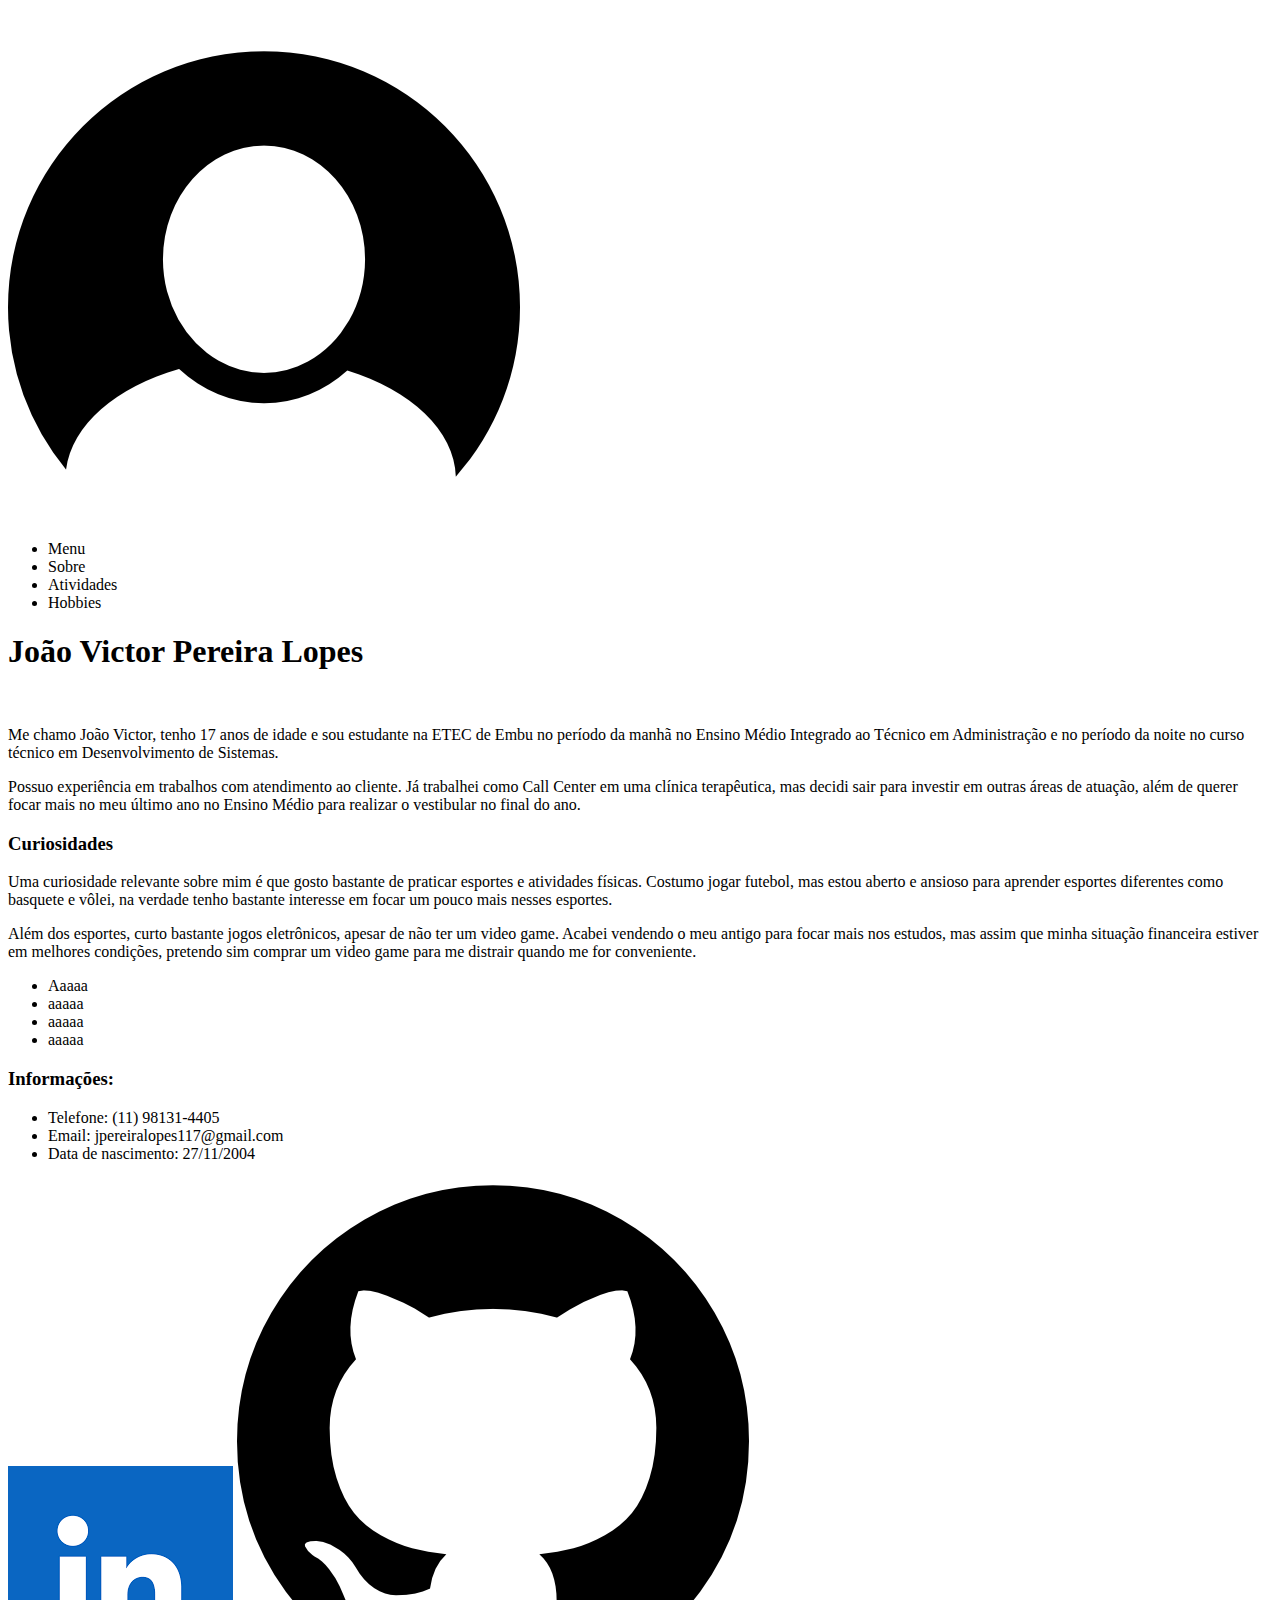
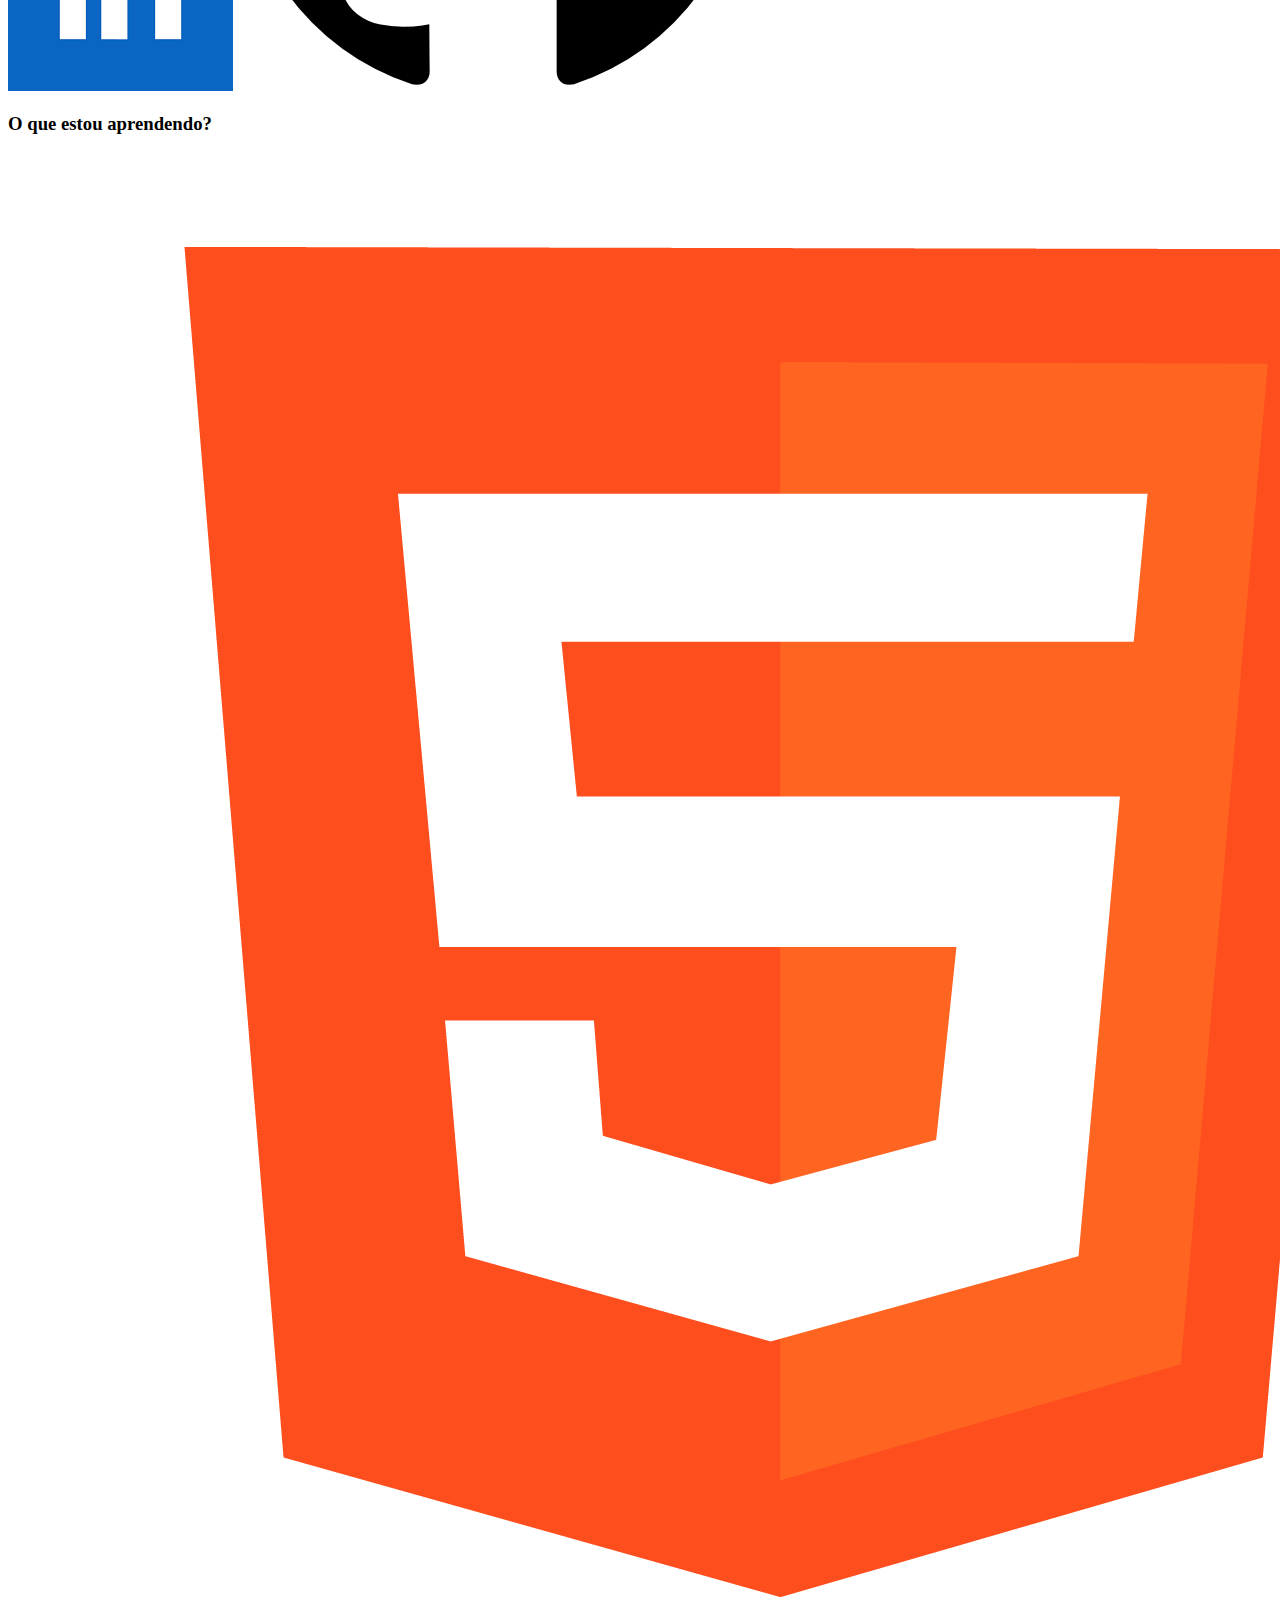
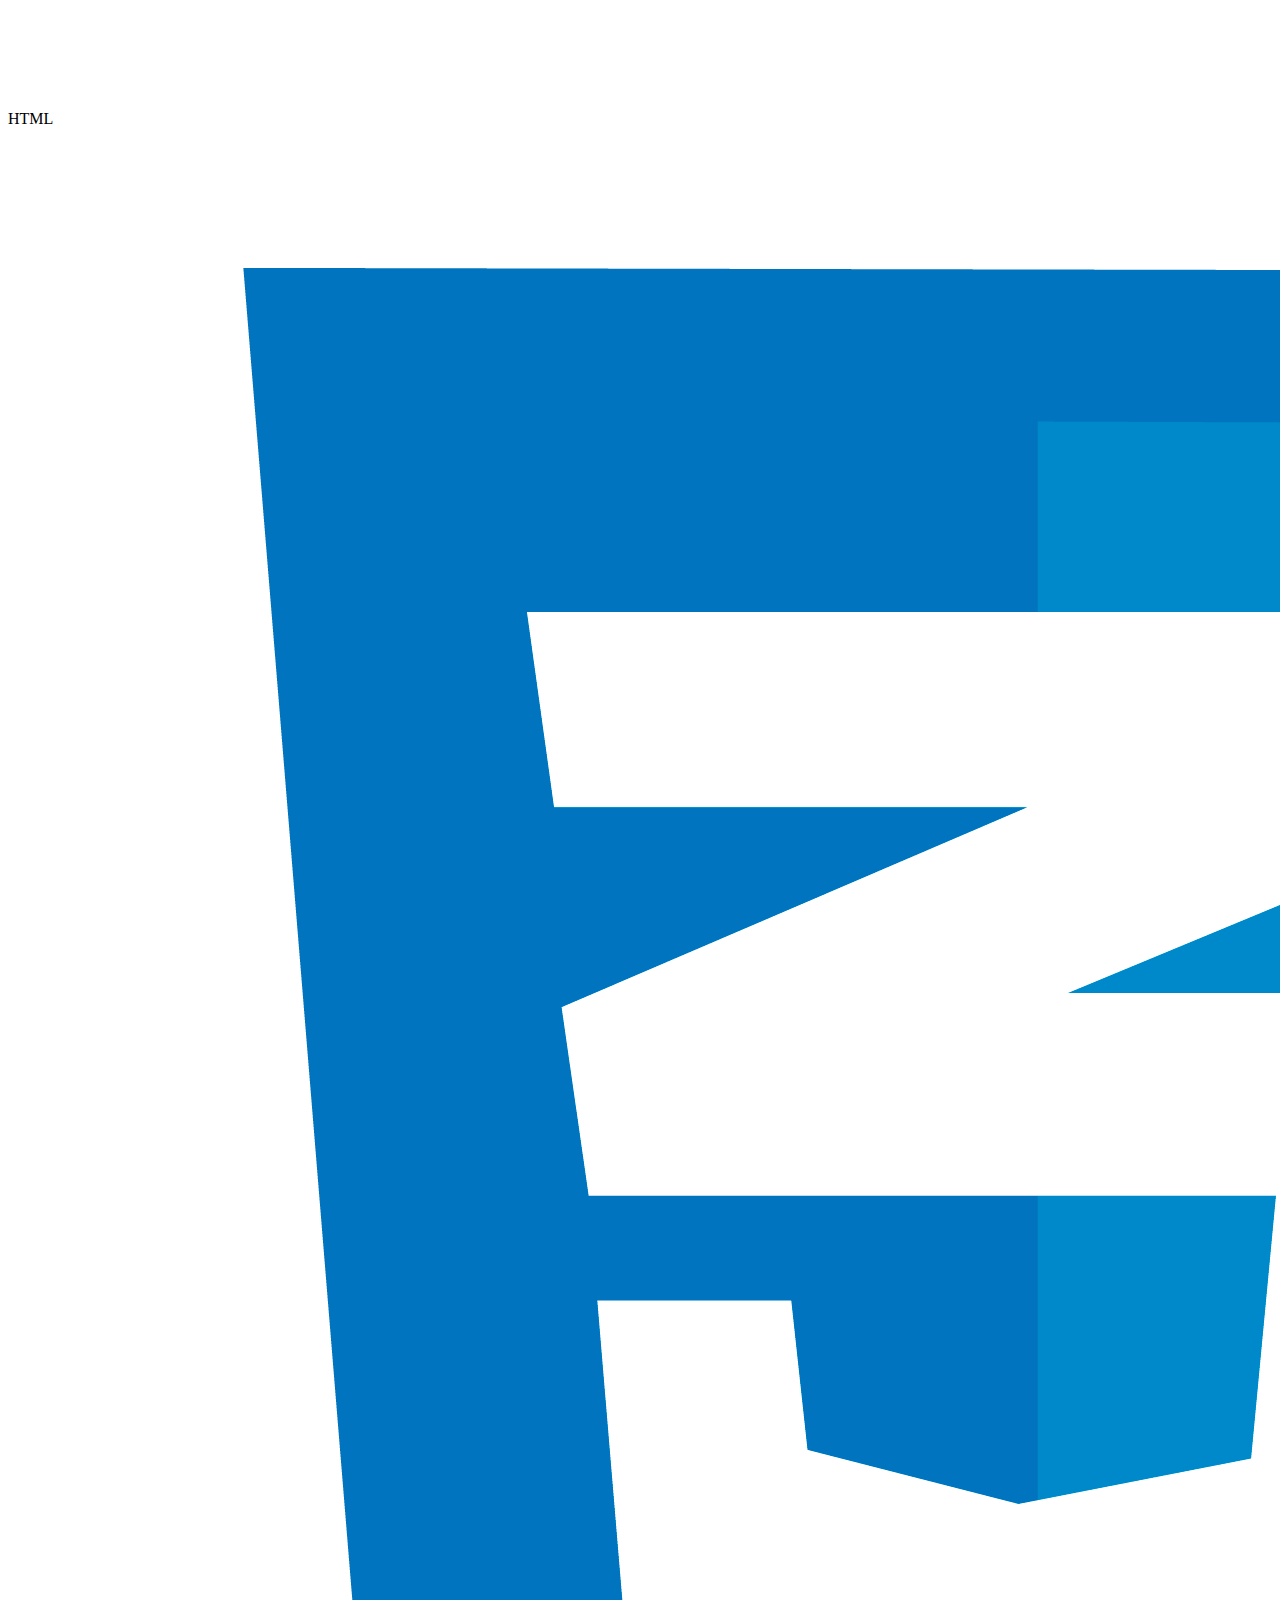
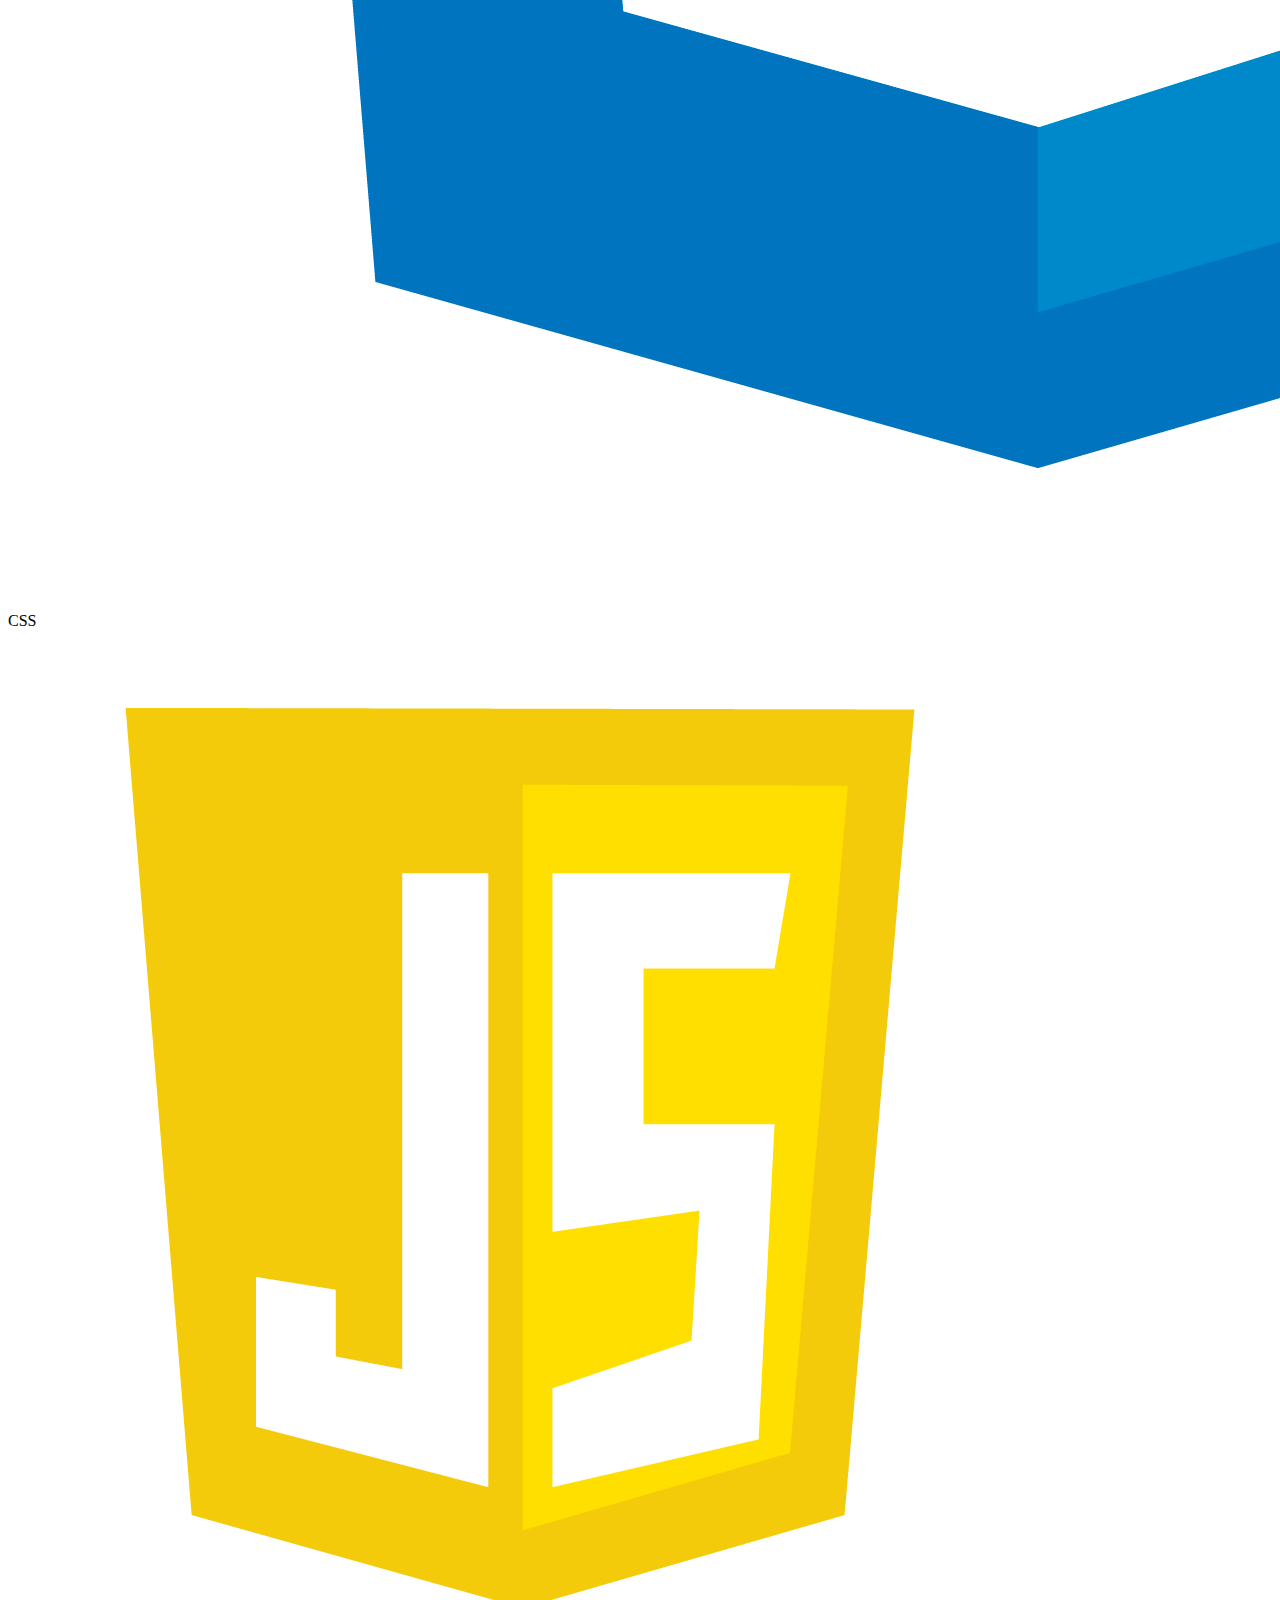
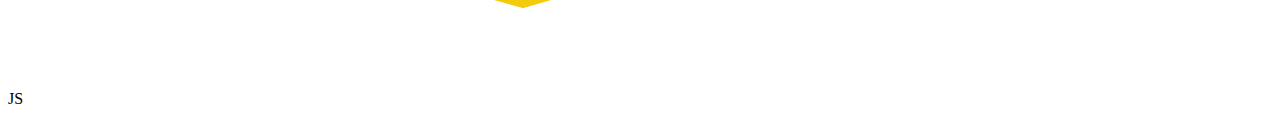
==== index.html @ c73cbb9f "Base do Portfólio" ====
<!DOCTYPE html>
<html lang="en">
<head>
  <meta charset="UTF-8">
  <meta http-equiv="X-UA-Compatible" content="IE=edge">
  <meta name="viewport" content="width=device-width, initial-scale=1.0">
  <title>Portfólio João Victor</title>
</head>
<body>
  
  <img src="Img/Img Usuário.png" alt="Imagem de Usuário temporária">

  <ul>
    <li>Menu</li>
    <li>Sobre</li>
    <li>Atividades</li>
    <li>Hobbies</li>
  </ul>

  <h1>João Victor Pereira Lopes</h1>

  <img src="" alt="">

  <p>Me chamo João Victor, tenho 17 anos de idade e sou estudante na ETEC de Embu no período da manhã no Ensino Médio Integrado ao Técnico em Administração e no período da noite no curso técnico em Desenvolvimento de Sistemas.</p>

  <p>Possuo experiência em trabalhos com atendimento ao cliente. Já trabalhei como Call Center em uma clínica terapêutica, mas decidi sair para investir em outras áreas de atuação, além de querer focar mais no meu último ano no Ensino Médio para realizar o vestibular no final do ano.</p>

  <h3>Curiosidades</h3>

  <p>Uma curiosidade relevante sobre mim é que gosto bastante de praticar esportes e atividades físicas. Costumo jogar futebol, mas estou aberto e ansioso para aprender esportes diferentes como basquete e vôlei, na verdade tenho bastante interesse em focar um pouco mais nesses esportes.</p>

  <p>Além dos esportes, curto bastante jogos eletrônicos, apesar de não ter um video game. Acabei vendendo o meu antigo para focar mais nos estudos, mas assim que minha situação financeira estiver em melhores condições, pretendo sim comprar um video game para me distrair quando me for conveniente.</p>

  <ul>
    <li>Aaaaa</li>
    <li>aaaaa</li>
    <li>aaaaa</li>
    <li>aaaaa</li>
  </ul>

  <h3>Informações:</h3>

  <ul>
    <li>Telefone: (11) 98131-4405</li>
    <li>Email: jpereiralopes117@gmail.com</li>
    <li>Data de nascimento: 27/11/2004</li>
  </ul>

  <img src="Img/Botão LinkedIn.png" alt="Botão LinkedIn">
  <img src="Img/Botão GitHub.png" alt="Botão GitHub">

  <h3>O que estou aprendendo?</h3>

  <img src="Img/Logo HTML.png" alt="Logo HTML">
  <p>HTML</p>
  <img src="Img/Logo CSS.png" alt="Logo CSS">
  <p>CSS</p>
  <img src="Img/Logo JS.png" alt="Logo JS">
  <p>JS</p>
  



</body>
</html>
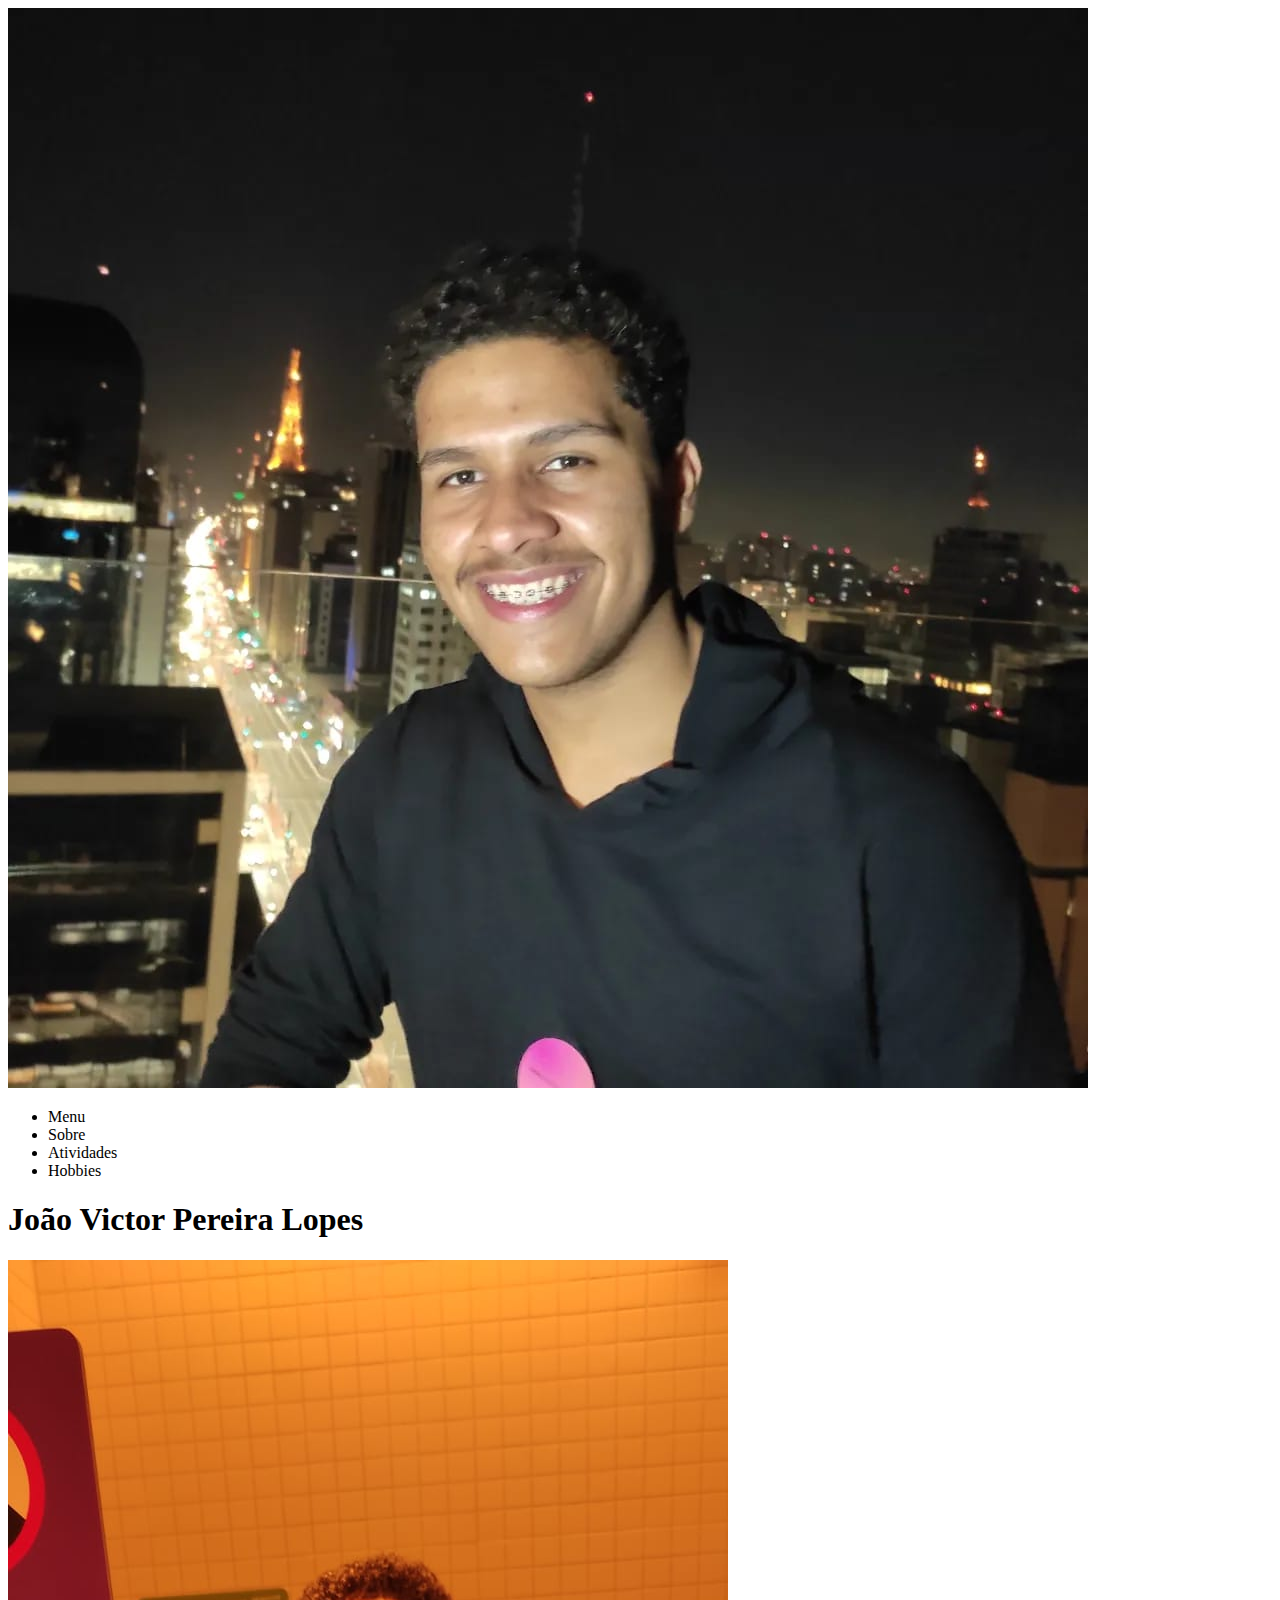
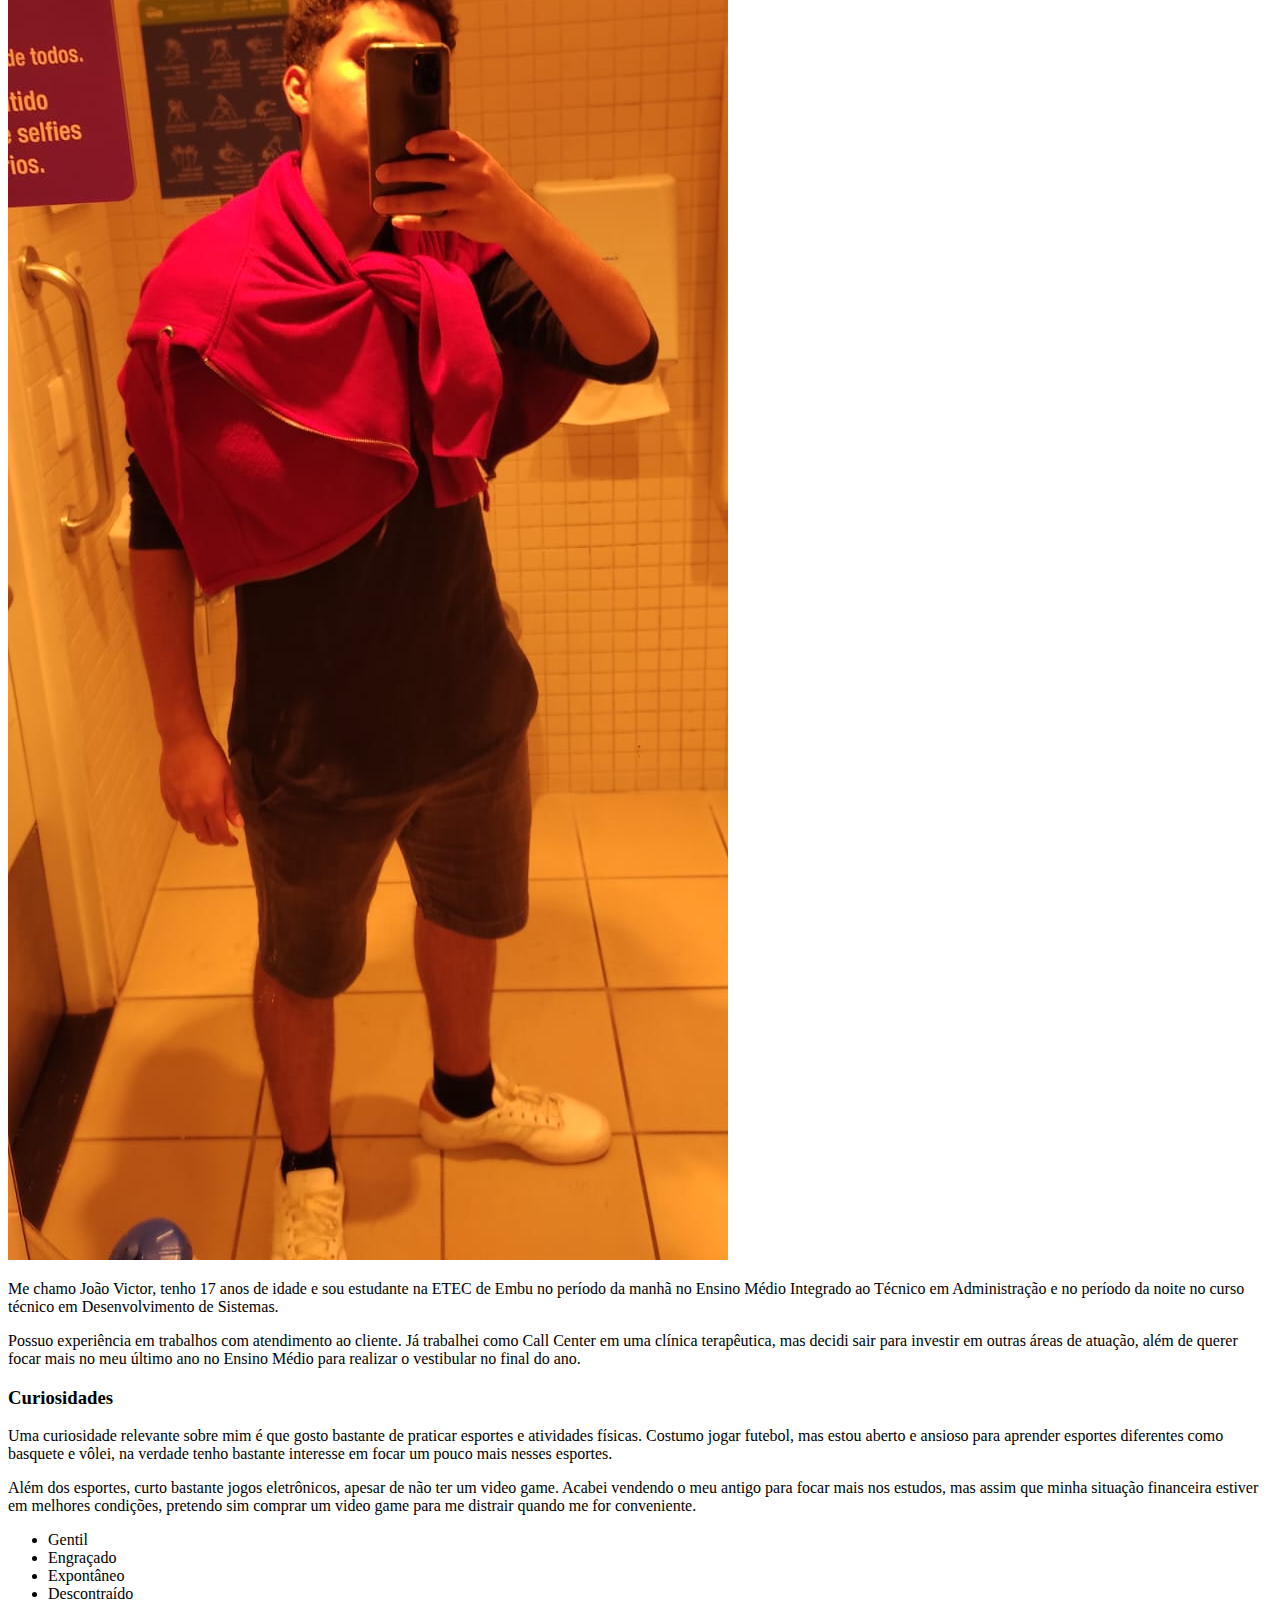
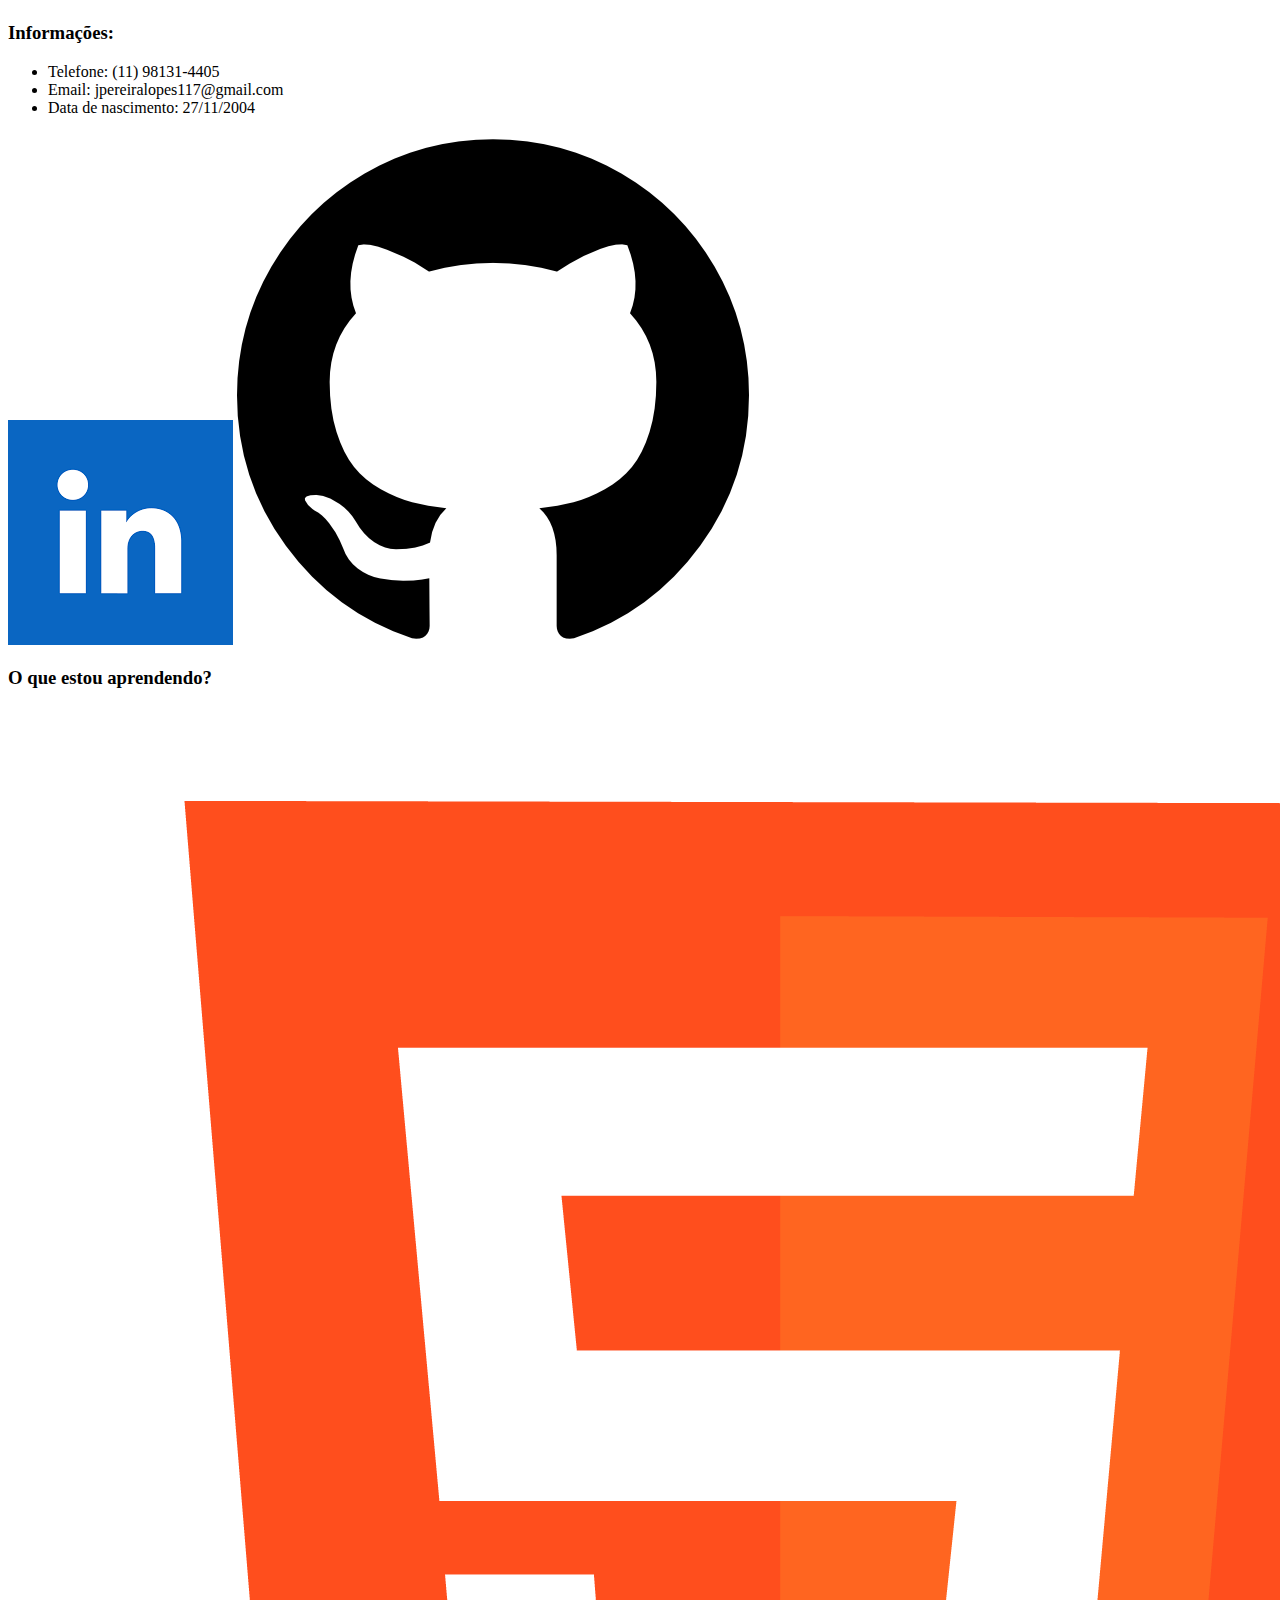
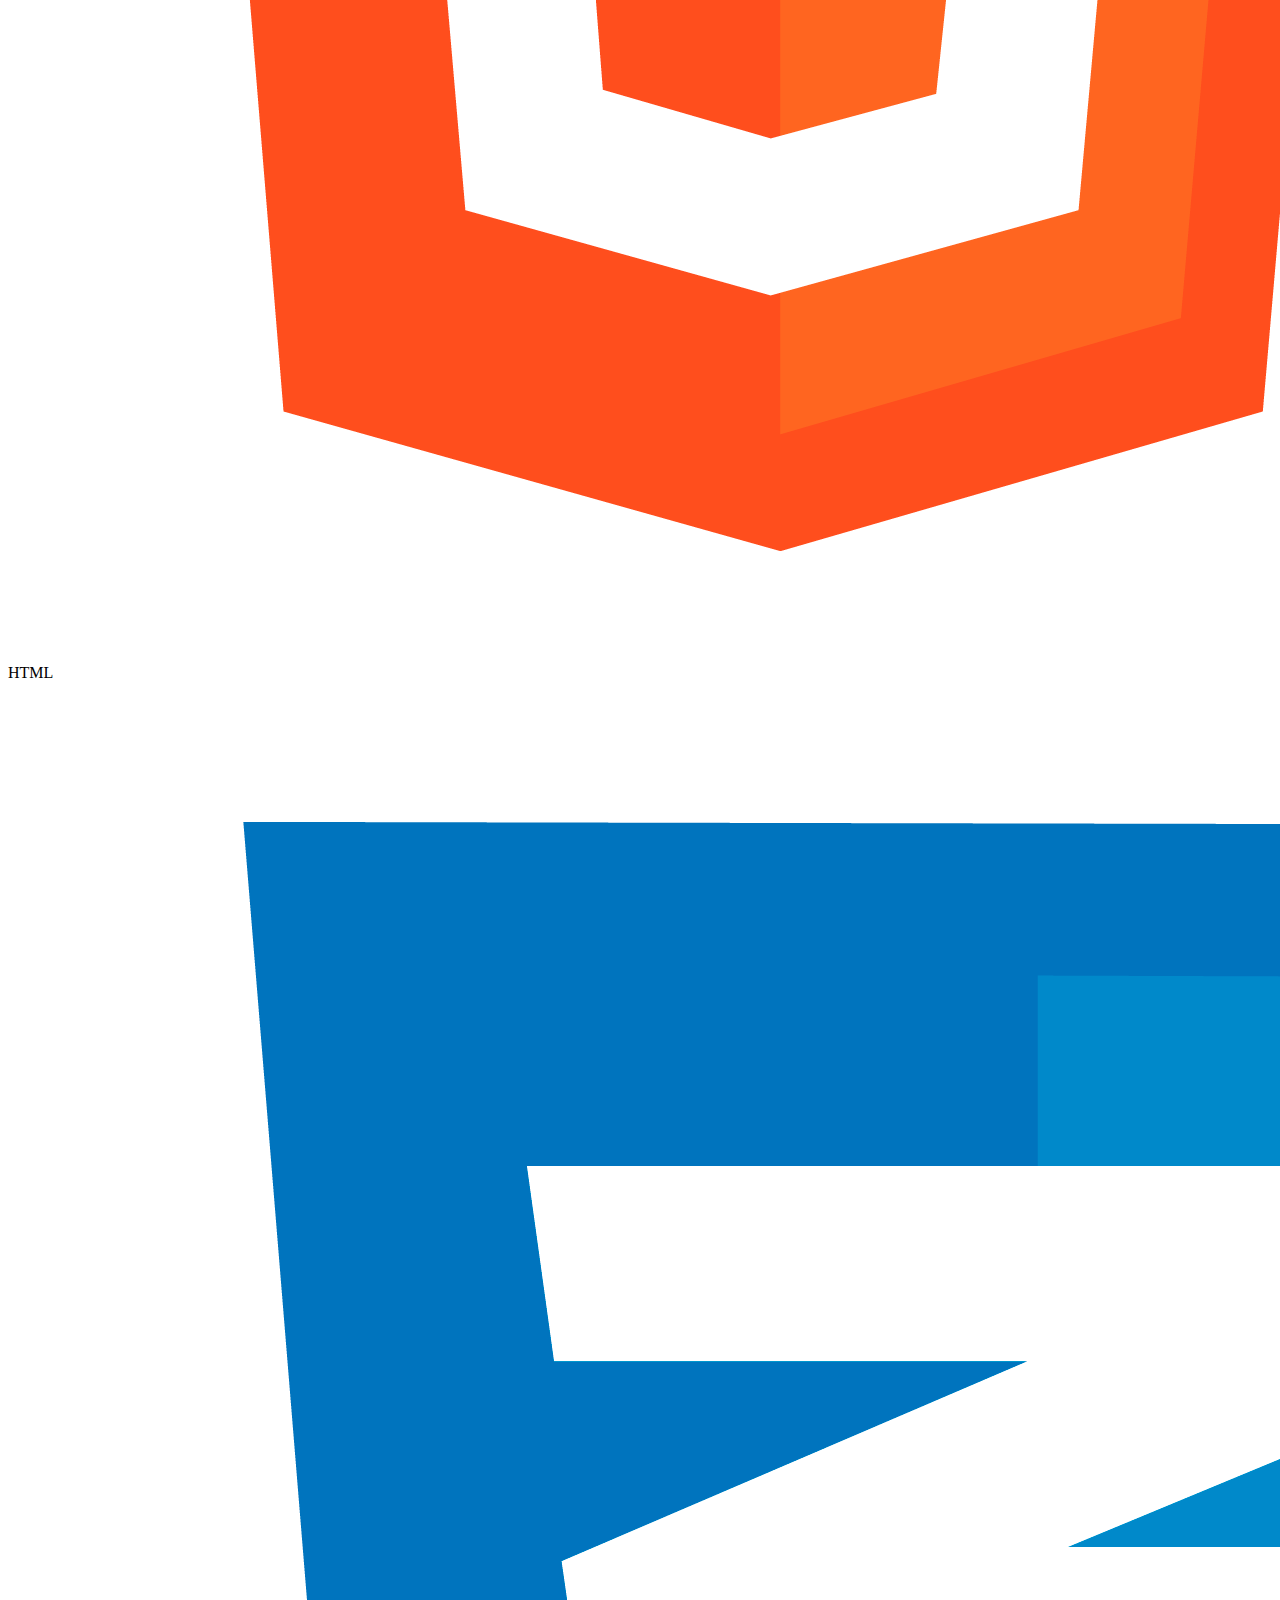
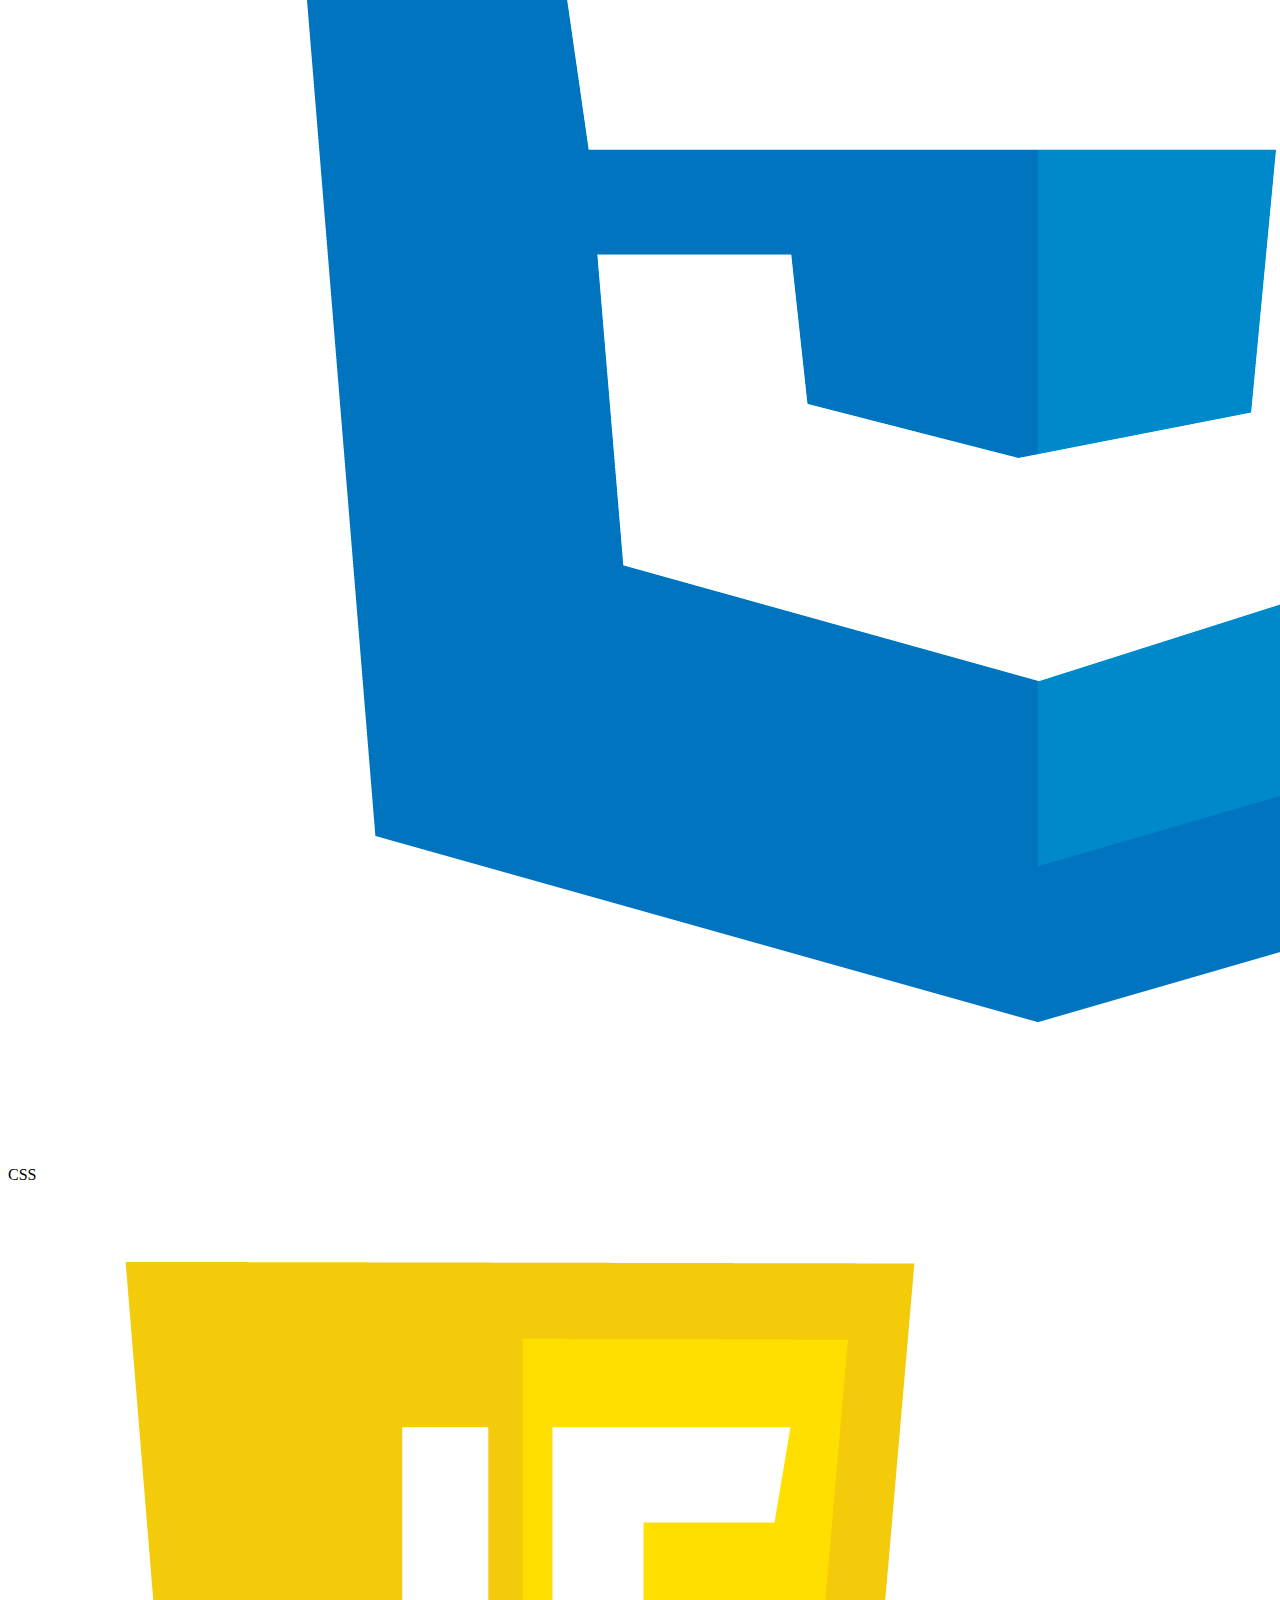
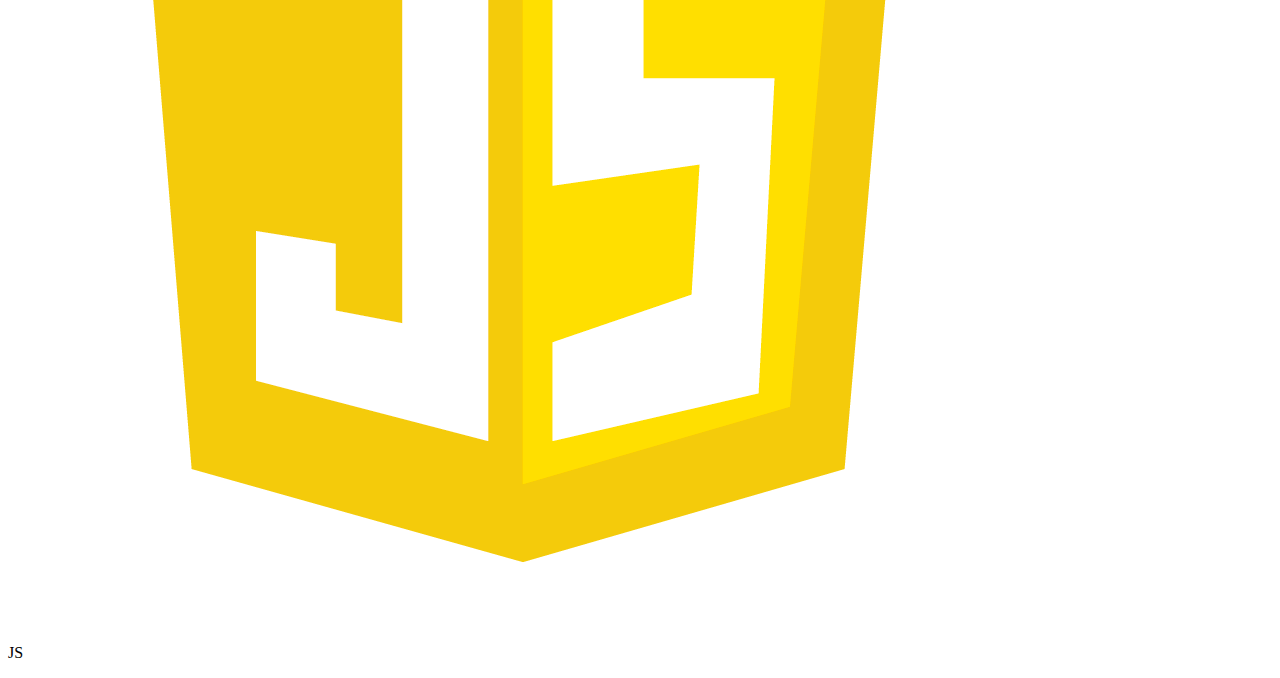
==== commit 3caf00b4: "Portfólio sem CSS" ====
--- a/index.html
+++ b/index.html
@@ -8,7 +8,7 @@
 </head>
 <body>
   
-  <img src="Img/Img Usuário.png" alt="Imagem de Usuário temporária">
+  <img src="Img/Foto LinkedIn - GitHub.jpeg" alt="Foto no SESC Paulista.">
 
   <ul>
     <li>Menu</li>
@@ -17,9 +17,10 @@
     <li>Hobbies</li>
   </ul>
 
+
   <h1>João Victor Pereira Lopes</h1>
 
-  <img src="" alt="">
+  <img src="Img/Foto Corpo Inteiro.jpeg" alt="Foto corpo.">
 
   <p>Me chamo João Victor, tenho 17 anos de idade e sou estudante na ETEC de Embu no período da manhã no Ensino Médio Integrado ao Técnico em Administração e no período da noite no curso técnico em Desenvolvimento de Sistemas.</p>
 
@@ -32,10 +33,10 @@
   <p>Além dos esportes, curto bastante jogos eletrônicos, apesar de não ter um video game. Acabei vendendo o meu antigo para focar mais nos estudos, mas assim que minha situação financeira estiver em melhores condições, pretendo sim comprar um video game para me distrair quando me for conveniente.</p>
 
   <ul>
-    <li>Aaaaa</li>
-    <li>aaaaa</li>
-    <li>aaaaa</li>
-    <li>aaaaa</li>
+    <li>Gentil</li>
+    <li>Engraçado</li>
+    <li>Expontâneo</li>
+    <li>Descontraído</li>
   </ul>
 
   <h3>Informações:</h3>
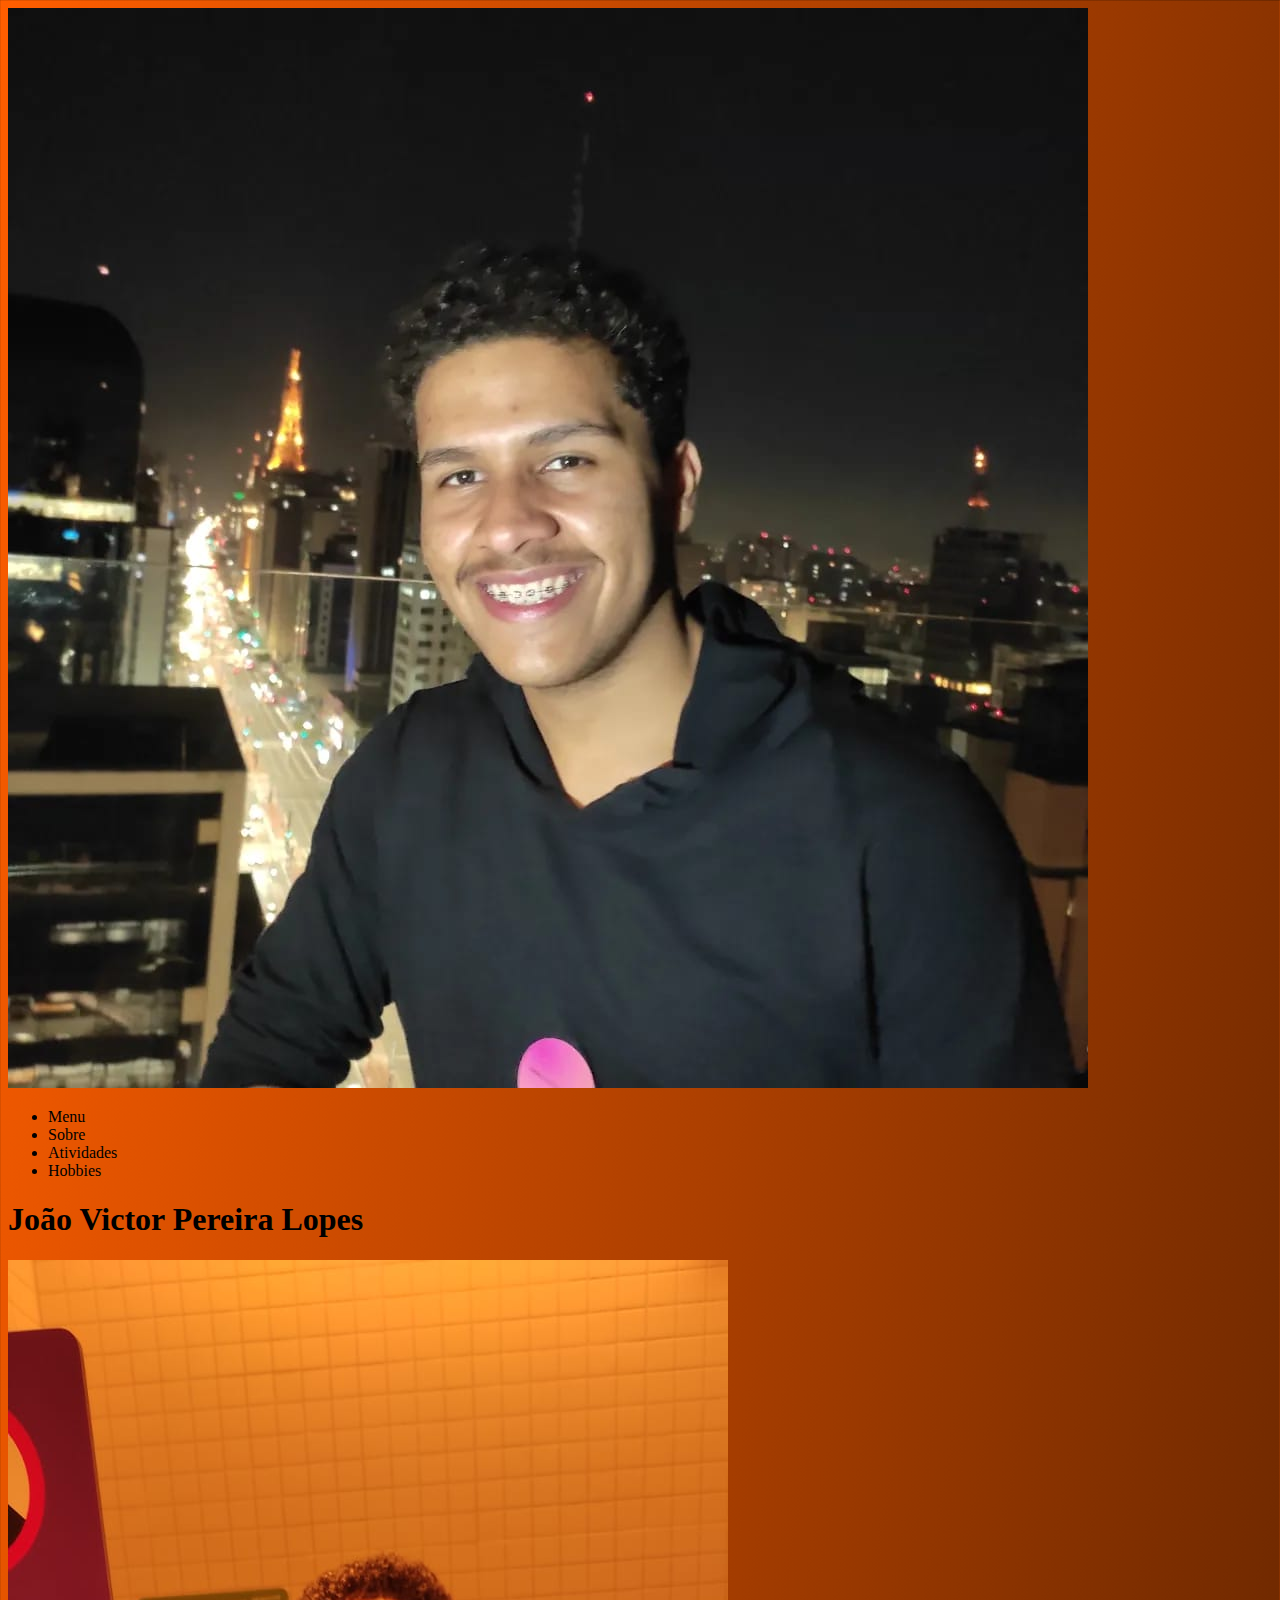
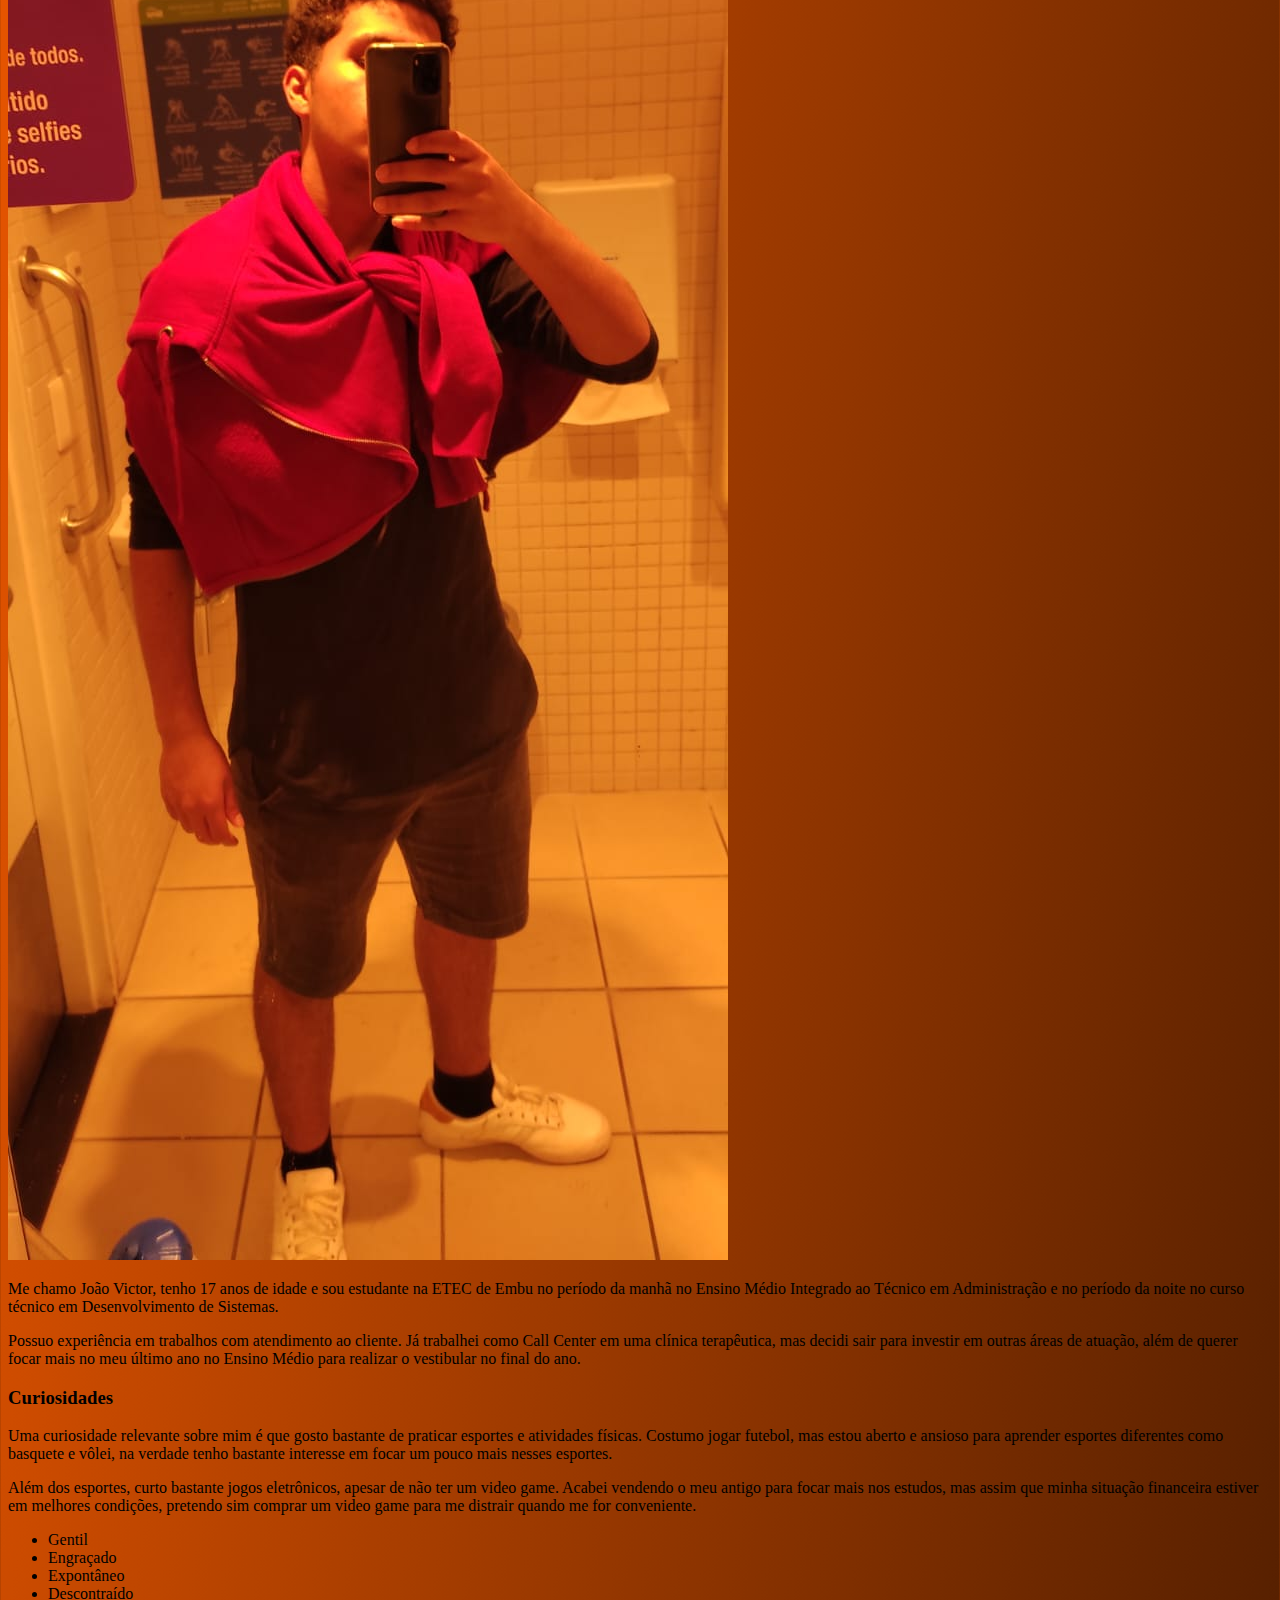
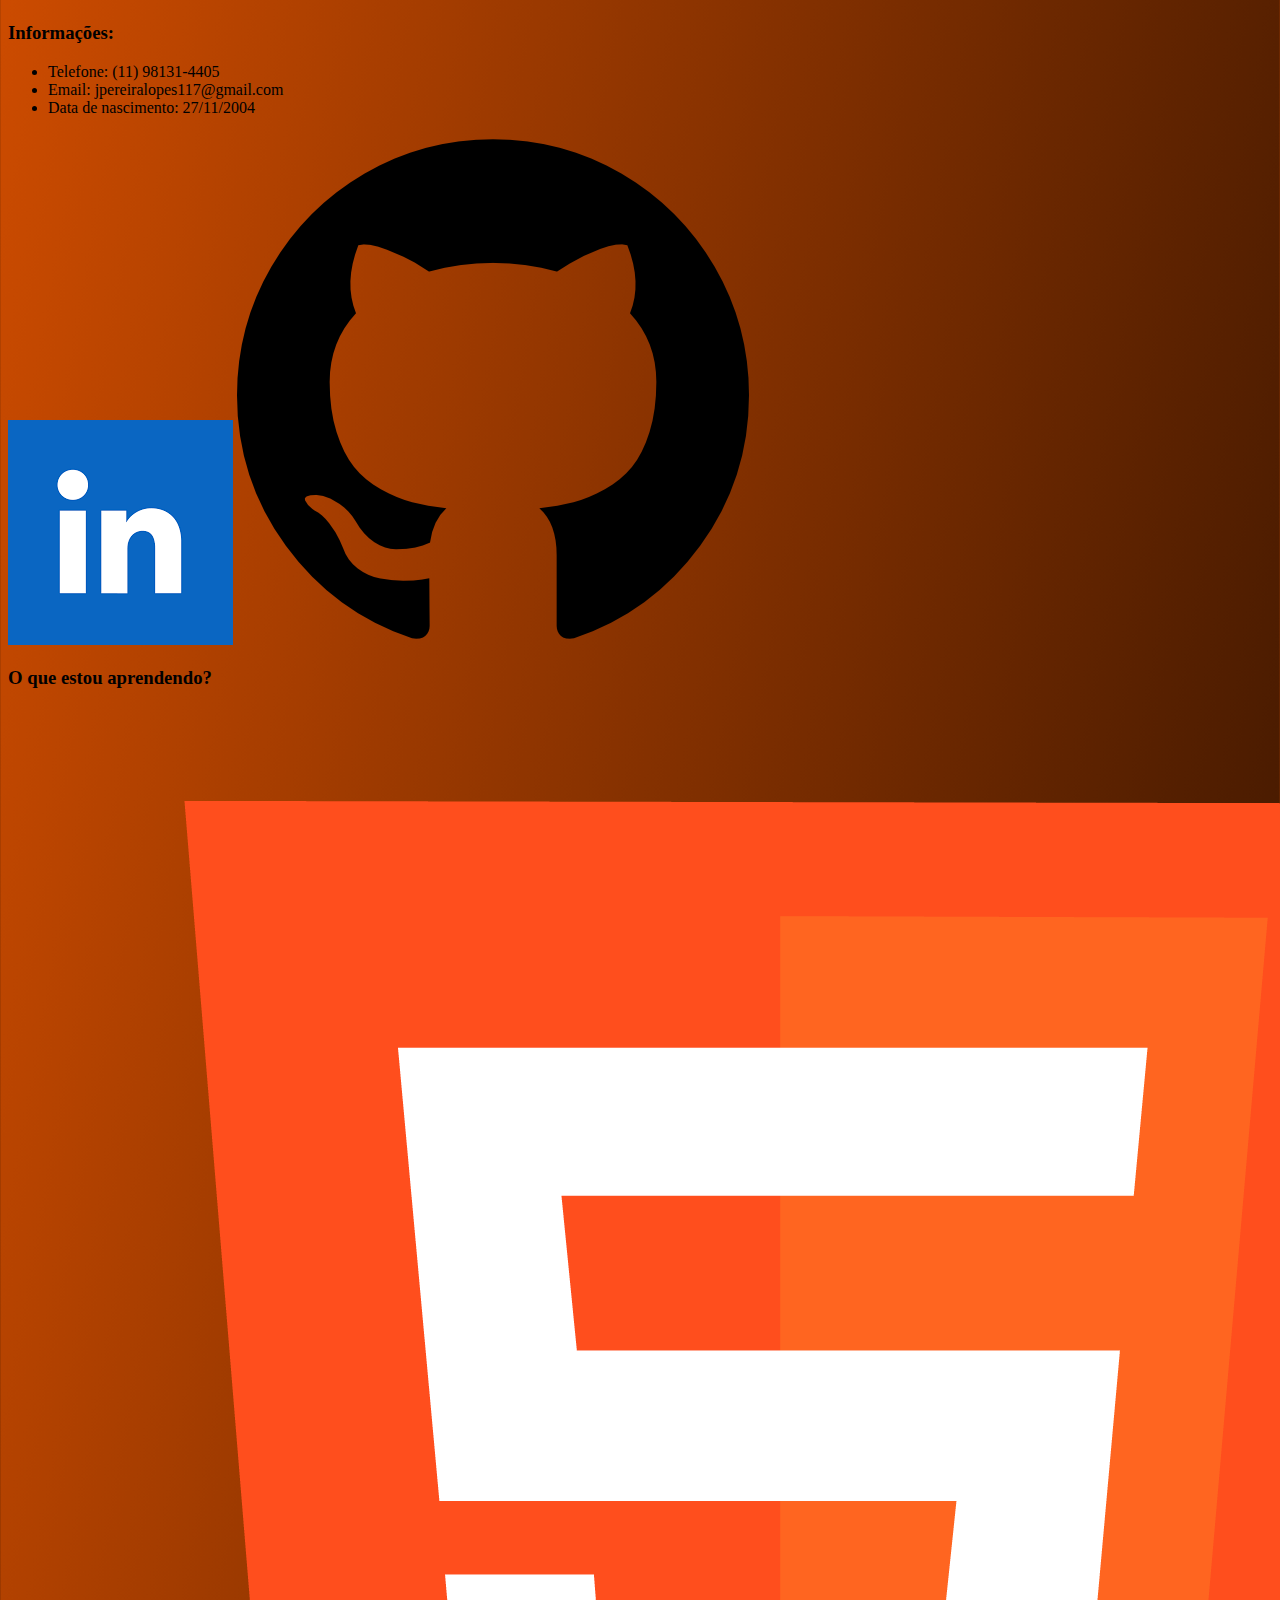
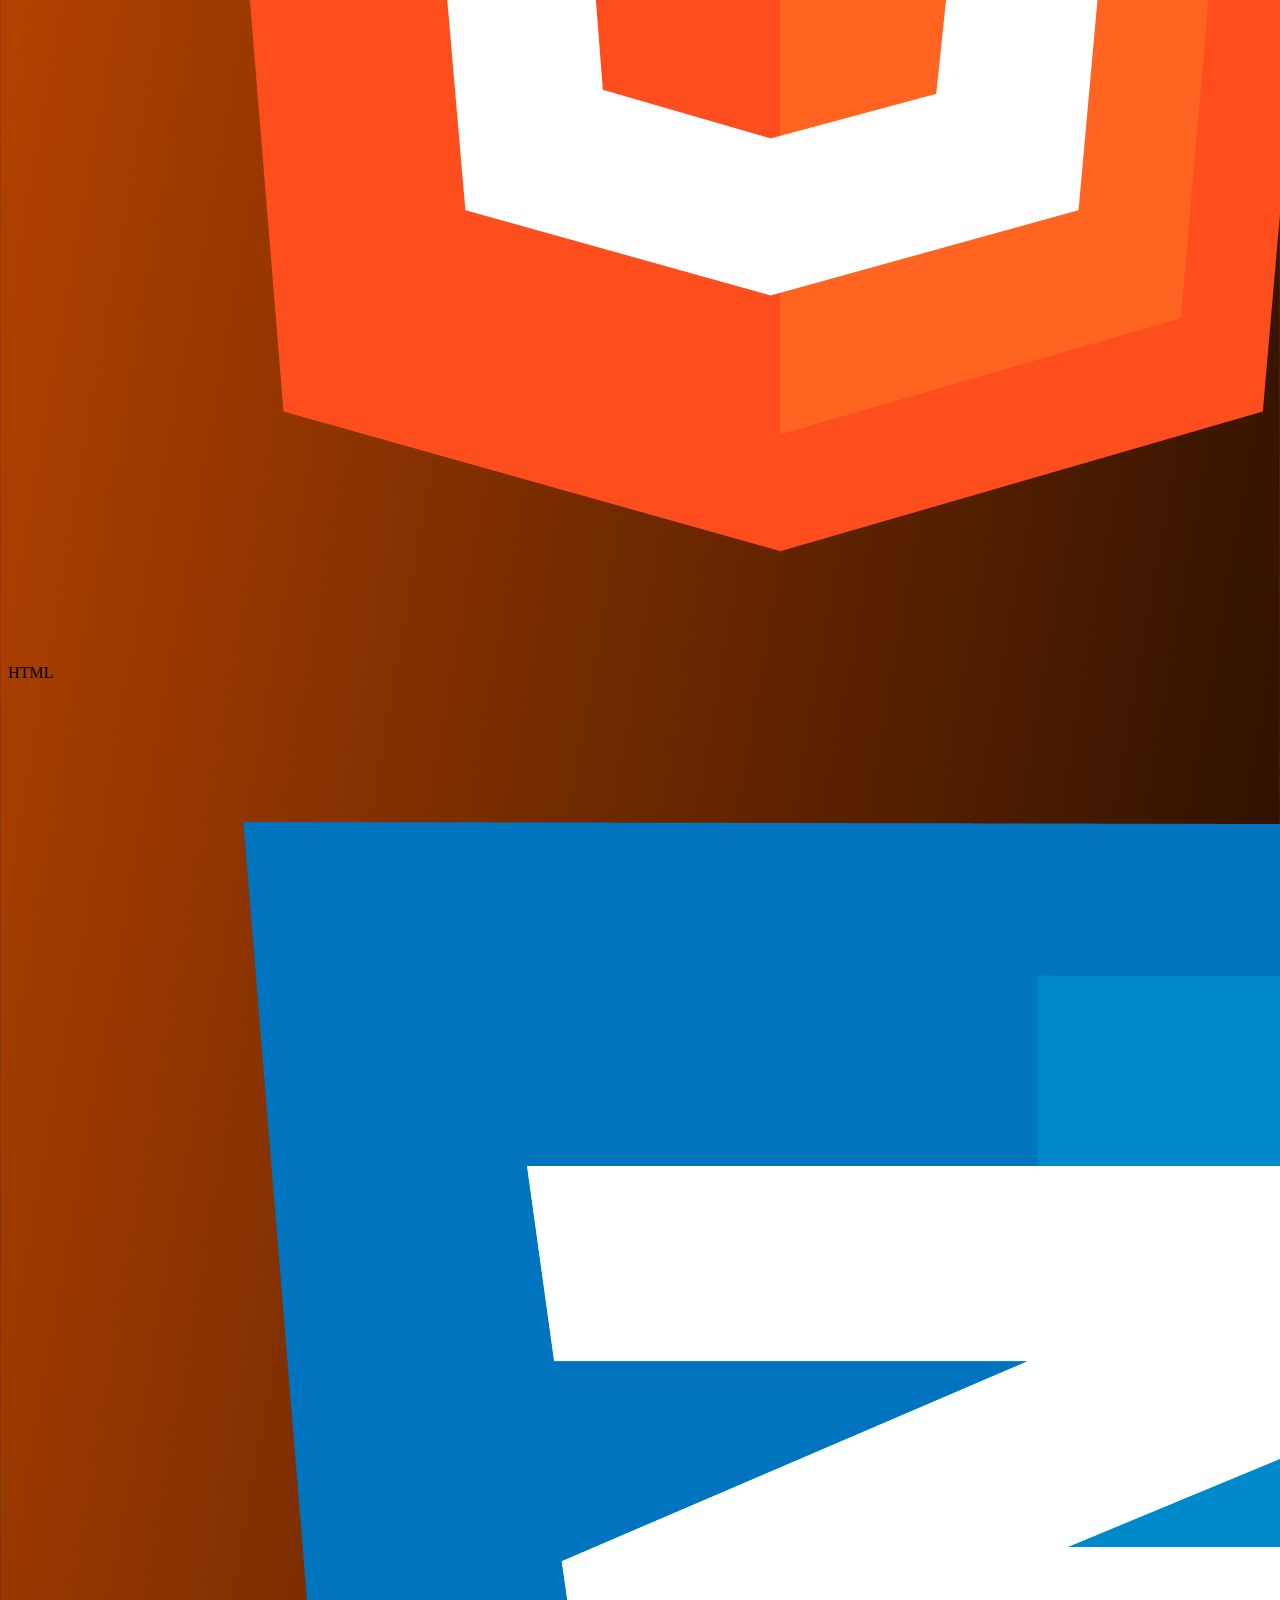
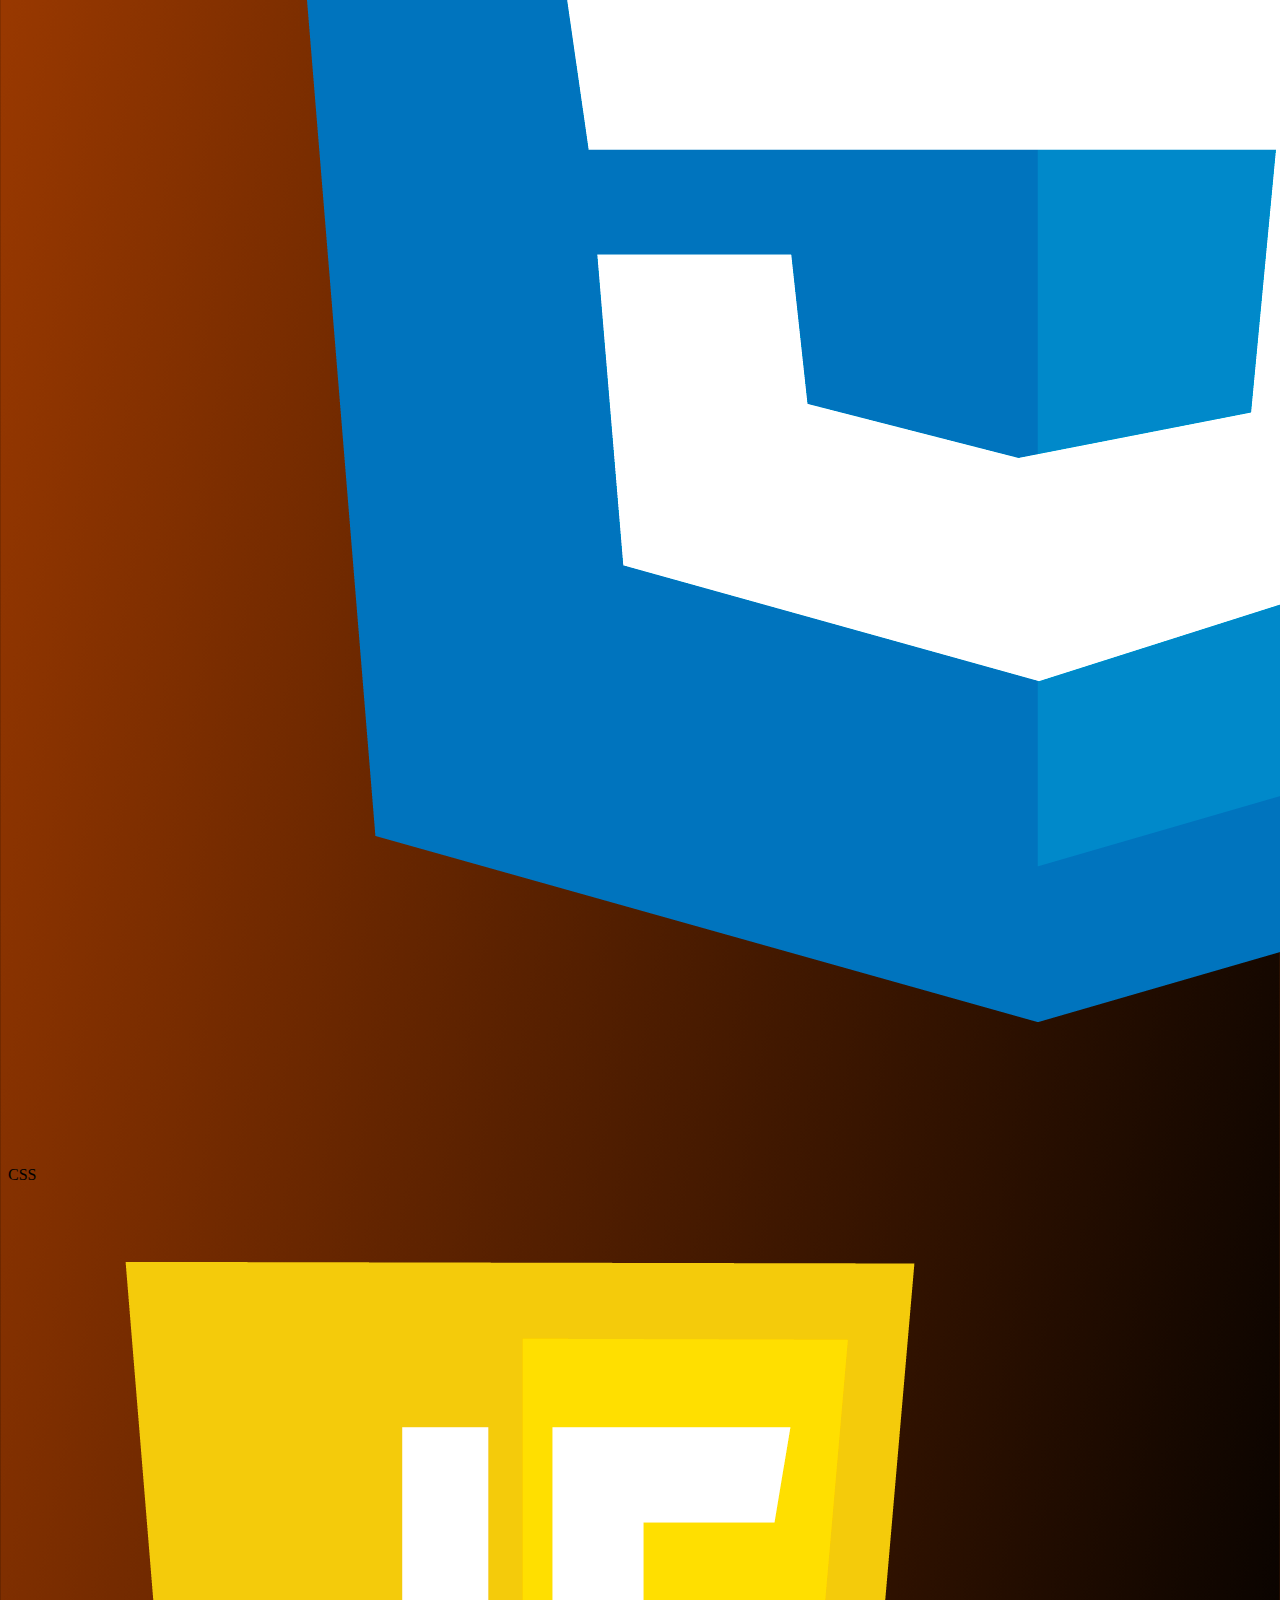
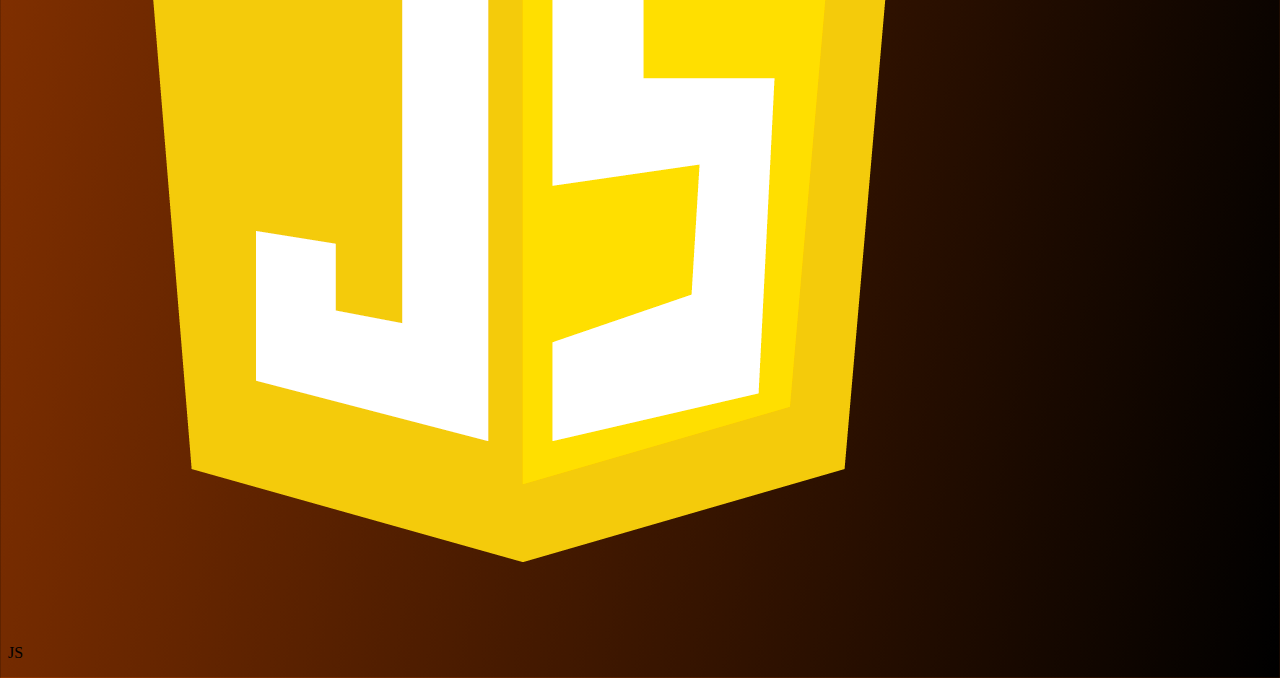
==== commit b04a20b2: "Cor de fundo" ====
--- a/index.html
+++ b/index.html
@@ -4,6 +4,8 @@
   <meta charset="UTF-8">
   <meta http-equiv="X-UA-Compatible" content="IE=edge">
   <meta name="viewport" content="width=device-width, initial-scale=1.0">
+  <script src="JS/script.js"></script>
+  <link rel="stylesheet" href="css/style.css">
   <title>Portfólio João Victor</title>
 </head>
 <body>
--- a/css/style.css
+++ b/css/style.css
@@ -0,0 +1,5 @@
+
+
+body {
+  background-image: linear-gradient(100deg, rgb(255, 94, 0), black);
+}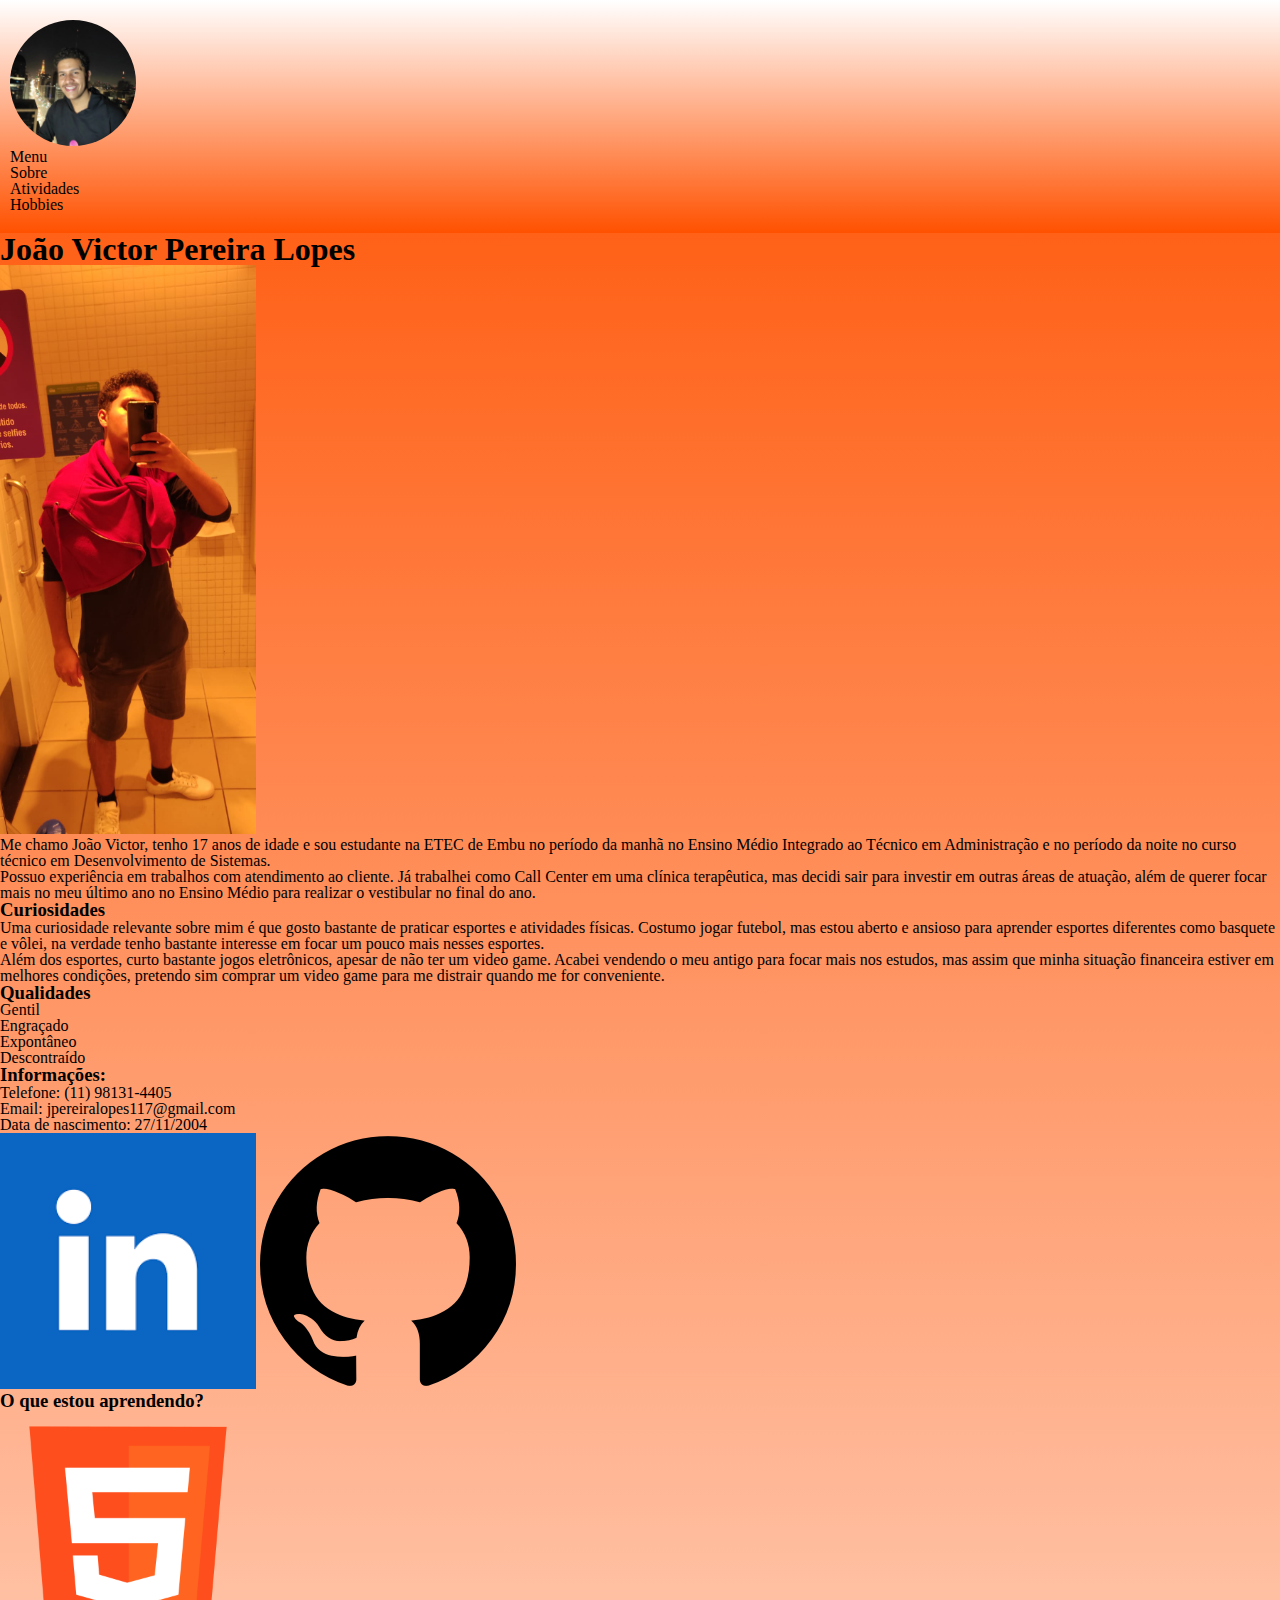
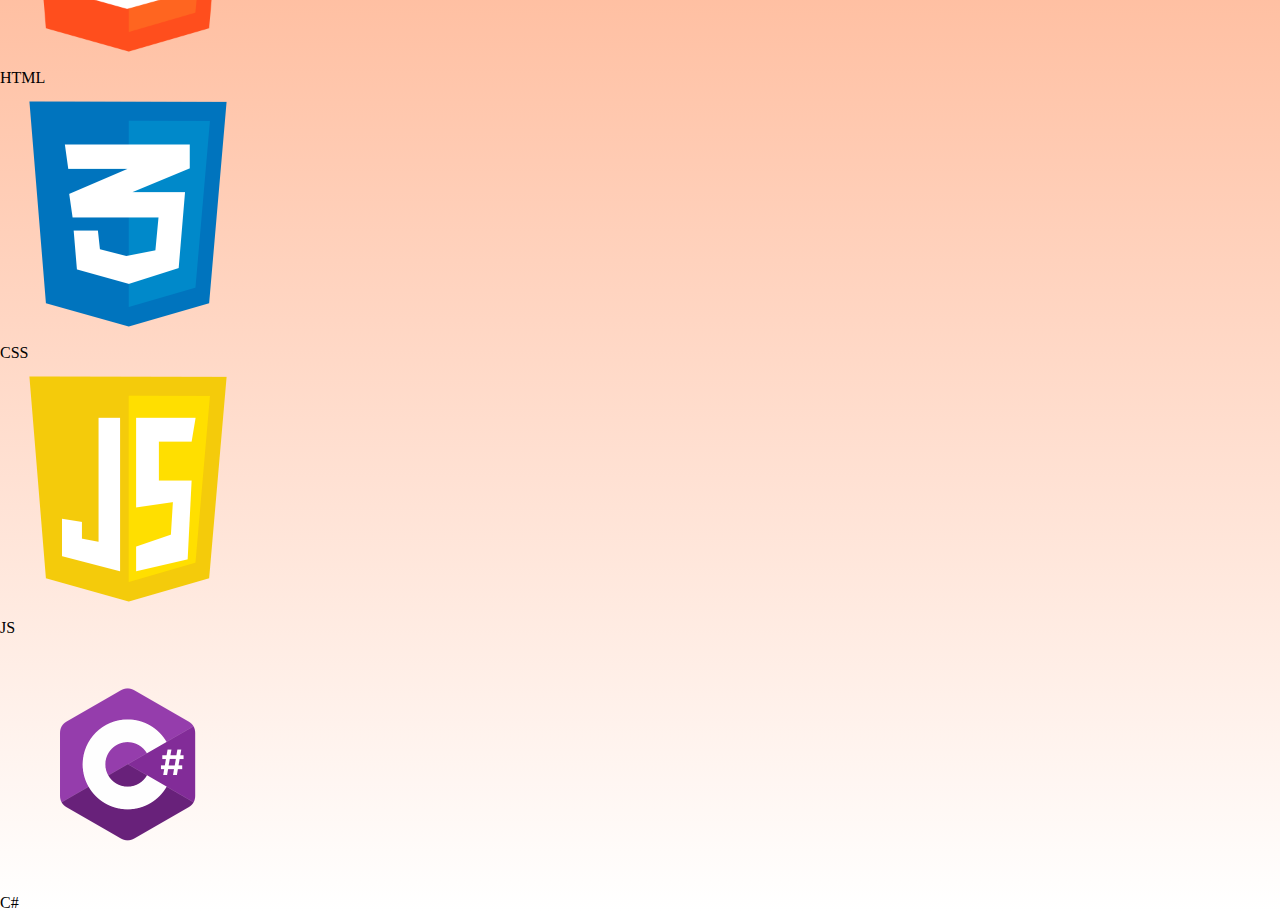
==== commit 9e088a93: "Iniciando estilização" ====
--- a/index.html
+++ b/index.html
@@ -1,68 +1,98 @@
 <!DOCTYPE html>
 <html lang="en">
-<head>
-  <meta charset="UTF-8">
-  <meta http-equiv="X-UA-Compatible" content="IE=edge">
-  <meta name="viewport" content="width=device-width, initial-scale=1.0">
-  <script src="JS/script.js"></script>
-  <link rel="stylesheet" href="css/style.css">
-  <title>Portfólio João Victor</title>
-</head>
-<body>
-  
-  <img src="Img/Foto LinkedIn - GitHub.jpeg" alt="Foto no SESC Paulista.">
+  <head>
+    <meta charset="UTF-8" />
+    <meta http-equiv="X-UA-Compatible" content="IE=edge" />
+    <meta name="viewport" content="width=device-width, initial-scale=1.0" />
+    <script src="JS/script.js"></script>
+    <link rel="stylesheet" href="css/reset.css">
+    <link rel="stylesheet" href="css/style.css" />
+    <title>Portfólio João Victor</title>
+  </head>
+  <body>
 
-  <ul>
-    <li>Menu</li>
-    <li>Sobre</li>
-    <li>Atividades</li>
-    <li>Hobbies</li>
-  </ul>
+    <header> 
+      <img class="img-linkedin" 
+      src="Img/Foto LinkedIn - GitHub.jpeg" 
+      alt="Foto no SESC Paulista."/>
+      
+      <nav>
+        <ul>
+          <li>Menu</li>
+          <li>Sobre</li>
+          <li>Atividades</li>
+          <li>Hobbies</li>
+        </ul>
+      </nav>
+    </header>
 
+    <h1>João Victor Pereira Lopes</h1>
 
-  <h1>João Victor Pereira Lopes</h1>
+    <img src="Img/Foto Corpo Inteiro.jpeg" 
+    alt="Foto corpo." />
 
-  <img src="Img/Foto Corpo Inteiro.jpeg" alt="Foto corpo.">
+    <p>
+      Me chamo João Victor, tenho 17 anos de idade e sou estudante na ETEC de
+      Embu no período da manhã no Ensino Médio Integrado ao Técnico em
+      Administração e no período da noite no curso técnico em Desenvolvimento de
+      Sistemas.
+    </p>
 
-  <p>Me chamo João Victor, tenho 17 anos de idade e sou estudante na ETEC de Embu no período da manhã no Ensino Médio Integrado ao Técnico em Administração e no período da noite no curso técnico em Desenvolvimento de Sistemas.</p>
+    <p>
+      Possuo experiência em trabalhos com atendimento ao cliente. Já trabalhei
+      como Call Center em uma clínica terapêutica, mas decidi sair para investir
+      em outras áreas de atuação, além de querer focar mais no meu último ano no
+      Ensino Médio para realizar o vestibular no final do ano.
+    </p>
 
-  <p>Possuo experiência em trabalhos com atendimento ao cliente. Já trabalhei como Call Center em uma clínica terapêutica, mas decidi sair para investir em outras áreas de atuação, além de querer focar mais no meu último ano no Ensino Médio para realizar o vestibular no final do ano.</p>
+    <h3>Curiosidades</h3>
 
-  <h3>Curiosidades</h3>
+    <p>
+      Uma curiosidade relevante sobre mim é que gosto bastante de praticar
+      esportes e atividades físicas. Costumo jogar futebol, mas estou aberto e
+      ansioso para aprender esportes diferentes como basquete e vôlei, na
+      verdade tenho bastante interesse em focar um pouco mais nesses esportes.
+    </p>
 
-  <p>Uma curiosidade relevante sobre mim é que gosto bastante de praticar esportes e atividades físicas. Costumo jogar futebol, mas estou aberto e ansioso para aprender esportes diferentes como basquete e vôlei, na verdade tenho bastante interesse em focar um pouco mais nesses esportes.</p>
+    <p>
+      Além dos esportes, curto bastante jogos eletrônicos, apesar de não ter um
+      video game. Acabei vendendo o meu antigo para focar mais nos estudos, mas
+      assim que minha situação financeira estiver em melhores condições,
+      pretendo sim comprar um video game para me distrair quando me for
+      conveniente.
+    </p>
 
-  <p>Além dos esportes, curto bastante jogos eletrônicos, apesar de não ter um video game. Acabei vendendo o meu antigo para focar mais nos estudos, mas assim que minha situação financeira estiver em melhores condições, pretendo sim comprar um video game para me distrair quando me for conveniente.</p>
+    <h3>Qualidades</h3>
+    <ul>
+      <li>Gentil</li>
+      <li>Engraçado</li>
+      <li>Expontâneo</li>
+      <li>Descontraído</li>
+    </ul>
 
-  <ul>
-    <li>Gentil</li>
-    <li>Engraçado</li>
-    <li>Expontâneo</li>
-    <li>Descontraído</li>
-  </ul>
+    <h3>Informações:</h3>
 
-  <h3>Informações:</h3>
+    <ul>
+      <li>Telefone: (11) 98131-4405</li>
+      <li>Email: jpereiralopes117@gmail.com</li>
+      <li>Data de nascimento: 27/11/2004</li>
+    </ul>
 
-  <ul>
-    <li>Telefone: (11) 98131-4405</li>
-    <li>Email: jpereiralopes117@gmail.com</li>
-    <li>Data de nascimento: 27/11/2004</li>
-  </ul>
+    <img src="Img/Botão LinkedIn.png" alt="Botão LinkedIn" />
+    <img src="Img/Botão GitHub.png" alt="Botão GitHub" />
 
-  <img src="Img/Botão LinkedIn.png" alt="Botão LinkedIn">
-  <img src="Img/Botão GitHub.png" alt="Botão GitHub">
+    <h3>O que estou aprendendo?</h3>
 
-  <h3>O que estou aprendendo?</h3>
+    <img src="Img/Logo HTML.png" alt="Logo HTML" />
+    <p>HTML</p>
 
-  <img src="Img/Logo HTML.png" alt="Logo HTML">
-  <p>HTML</p>
-  <img src="Img/Logo CSS.png" alt="Logo CSS">
-  <p>CSS</p>
-  <img src="Img/Logo JS.png" alt="Logo JS">
-  <p>JS</p>
-  
+    <img src="Img/Logo CSS.png" alt="Logo CSS" />
+    <p>CSS</p>
 
+    <img src="Img/Logo JS.png" alt="Logo JS" />
+    <p>JS</p>
 
-
-</body>
-</html>+    <img src="Img/Csharp Logo.png" alt="Logo C#">
+    <p>C#</p>
+  </body>
+</html>
--- a/css/style.css
+++ b/css/style.css
@@ -1,5 +1,18 @@
+body {
+  background-image: linear-gradient( rgb(255, 81, 0), rgb(255, 255, 255));
+}
 
+img {
+  width: 20%;
+}
 
-body {
-  background-image: linear-gradient(100deg, rgb(255, 94, 0), black);
-}+.img-linkedin {
+  width: 10%;
+  border-radius: 50%;
+}
+
+header { /*o header é um div, só que com nome diferente para separar quais partes do site estaremos mexendo*/
+  background-image: linear-gradient(180deg, rgb(255, 255, 255), rgb(255, 81, 0) );
+  padding: 20px 10px;
+}
+
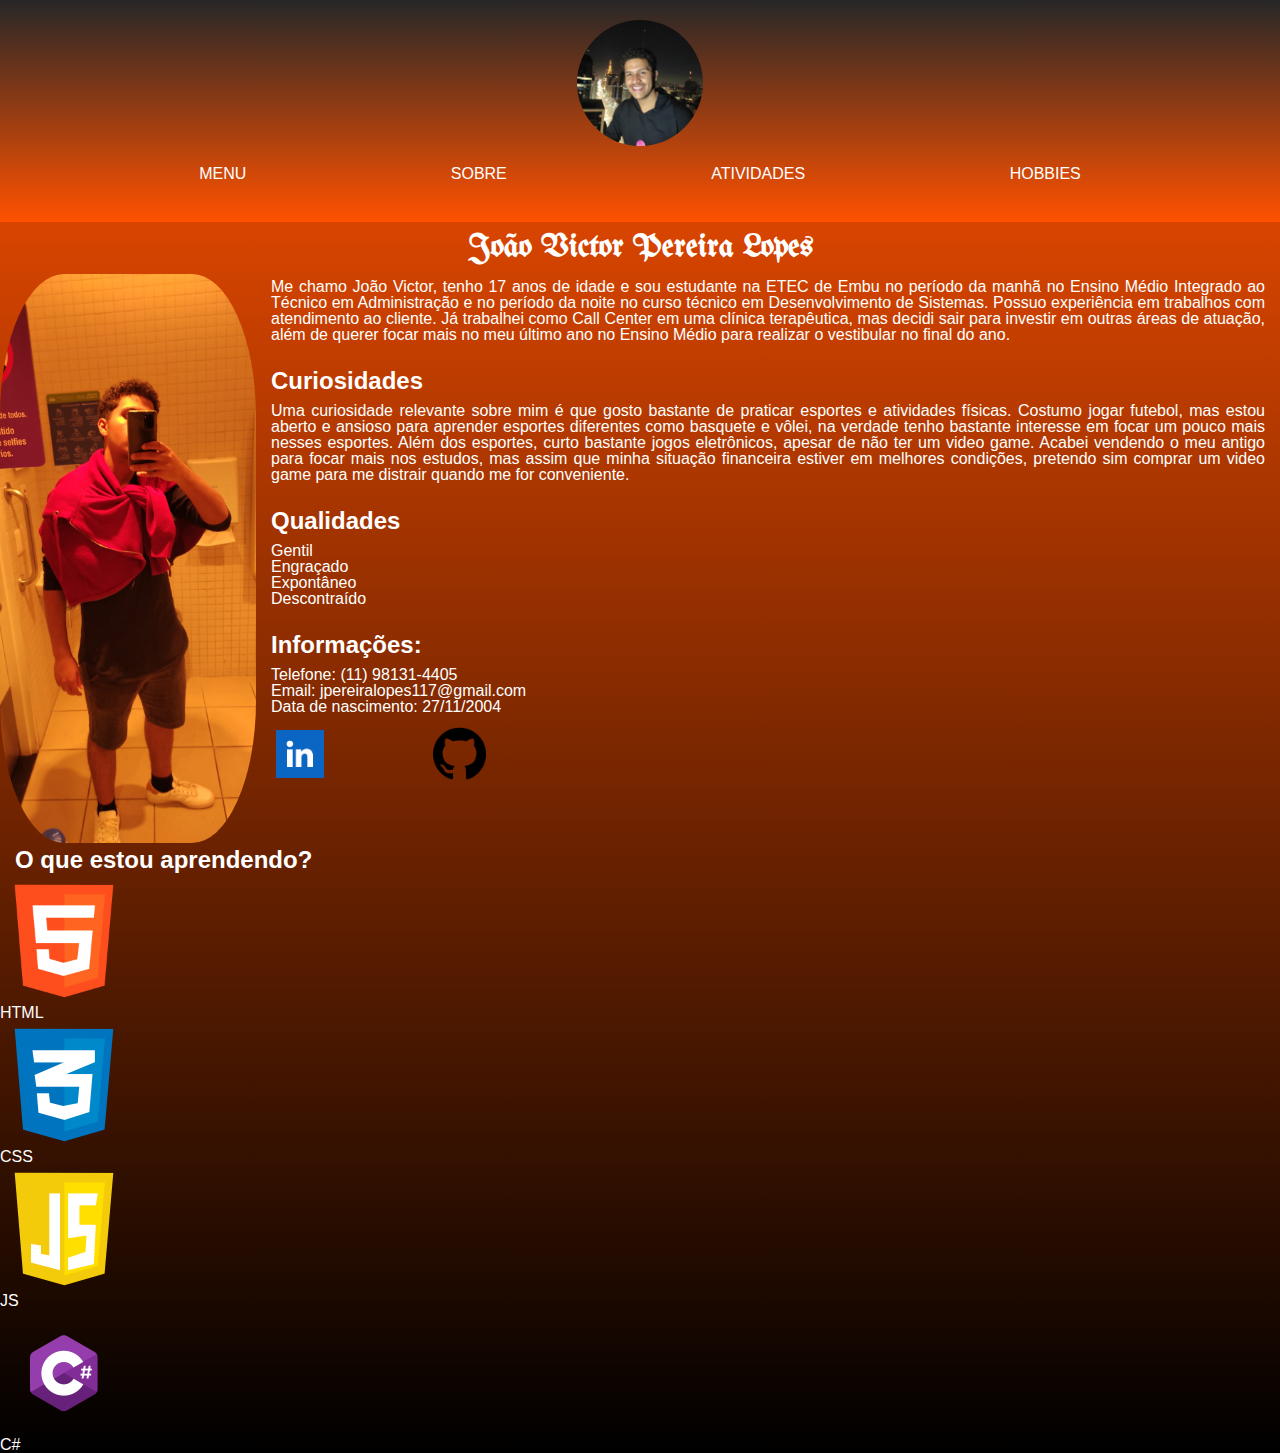
==== commit b4ff920f: "Modificações no CSS" ====
--- a/index.html
+++ b/index.html
@@ -26,73 +26,101 @@
       </nav>
     </header>
 
-    <h1>João Victor Pereira Lopes</h1>
+    <main>
+      <h1>João Victor Pereira Lopes</h1>
+      <div class="info">
+        <img 
+          class="Foto_corpo"
+          src="Img/Foto Corpo Inteiro.jpeg" 
+          alt="Foto corpo." />
+      <div class="texto">
+          <p>
+            Me chamo João Victor, tenho 17 anos de idade e sou estudante na ETEC de
+            Embu no período da manhã no Ensino Médio Integrado ao Técnico em
+            Administração e no período da noite no curso técnico em Desenvolvimento de
+            Sistemas.
+            Possuo experiência em trabalhos com atendimento ao cliente. Já trabalhei
+            como Call Center em uma clínica terapêutica, mas decidi sair para investir
+            em outras áreas de atuação, além de querer focar mais no meu último ano no
+            Ensino Médio para realizar o vestibular no final do ano.
+          </p>
+          <br>
 
-    <img src="Img/Foto Corpo Inteiro.jpeg" 
-    alt="Foto corpo." />
+          <h2>Curiosidades</h2>
 
-    <p>
-      Me chamo João Victor, tenho 17 anos de idade e sou estudante na ETEC de
-      Embu no período da manhã no Ensino Médio Integrado ao Técnico em
-      Administração e no período da noite no curso técnico em Desenvolvimento de
-      Sistemas.
-    </p>
+          <p>
+            Uma curiosidade relevante sobre mim é que gosto bastante de praticar
+            esportes e atividades físicas. Costumo jogar futebol, mas estou aberto e
+            ansioso para aprender esportes diferentes como basquete e vôlei, na
+            verdade tenho bastante interesse em focar um pouco mais nesses esportes.
+            Além dos esportes, curto bastante jogos eletrônicos, apesar de não ter um
+            video game. Acabei vendendo o meu antigo para focar mais nos estudos, mas
+            assim que minha situação financeira estiver em melhores condições,
+            pretendo sim comprar um video game para me distrair quando me for
+            conveniente.
+          </p>
+          <br>
 
-    <p>
-      Possuo experiência em trabalhos com atendimento ao cliente. Já trabalhei
-      como Call Center em uma clínica terapêutica, mas decidi sair para investir
-      em outras áreas de atuação, além de querer focar mais no meu último ano no
-      Ensino Médio para realizar o vestibular no final do ano.
-    </p>
+          <h2>Qualidades</h2>
+          <ul>
+            <li>Gentil</li>
+            <li>Engraçado</li>
+            <li>Expontâneo</li>
+            <li>Descontraído</li>
+          </ul>
+          <br>
+          
+          <h2>Informações:</h2>
 
-    <h3>Curiosidades</h3>
+          <ul>
+            <li>Telefone: (11) 98131-4405</li>
+            <li>Email: jpereiralopes117@gmail.com</li>
+            <li>Data de nascimento: 27/11/2004</li>
+          </ul>
+          
+          <ul class="linksSociais">
+            <div class="buttonLinkedIn"
+              <li>
+              <a href="https://www.linkedin.com/in/jpereiralopes-0a5109206"target="blank"><img src="Img/Botão LinkedIn.png" alt="Link de acesso para o perfil do LinkedIn."></a>
+              </li>
+            </div>
+            <div class="buttonGit"
+              <li>
+              <a 
+              href="https://github.com/JVictorLopes"
+              target="blank"><img src="Img/Botão GitHub.png" alt="Botão GitHub"/>
+              </li>  
+              </a>
+            </div>   
+          </ul>
+        </div>
+      </div>
 
-    <p>
-      Uma curiosidade relevante sobre mim é que gosto bastante de praticar
-      esportes e atividades físicas. Costumo jogar futebol, mas estou aberto e
-      ansioso para aprender esportes diferentes como basquete e vôlei, na
-      verdade tenho bastante interesse em focar um pouco mais nesses esportes.
-    </p>
+          <h2>O que estou aprendendo?</h2>
+          <div class="Programas"
+          <li>
+            <img 
+              src="Img/Logo HTML.png" 
+              alt="Logo HTML" />
+            <p>HTML</p>
 
-    <p>
-      Além dos esportes, curto bastante jogos eletrônicos, apesar de não ter um
-      video game. Acabei vendendo o meu antigo para focar mais nos estudos, mas
-      assim que minha situação financeira estiver em melhores condições,
-      pretendo sim comprar um video game para me distrair quando me for
-      conveniente.
-    </p>
+            <img 
+              src="Img/Logo CSS.png" 
+              alt="Logo CSS" />
+            <p>CSS</p>
 
-    <h3>Qualidades</h3>
-    <ul>
-      <li>Gentil</li>
-      <li>Engraçado</li>
-      <li>Expontâneo</li>
-      <li>Descontraído</li>
-    </ul>
+            <img
+              src="Img/Logo JS.png" 
+              alt="Logo JS" />
+            <p>JS</p>
 
-    <h3>Informações:</h3>
-
-    <ul>
-      <li>Telefone: (11) 98131-4405</li>
-      <li>Email: jpereiralopes117@gmail.com</li>
-      <li>Data de nascimento: 27/11/2004</li>
-    </ul>
-
-    <img src="Img/Botão LinkedIn.png" alt="Botão LinkedIn" />
-    <img src="Img/Botão GitHub.png" alt="Botão GitHub" />
-
-    <h3>O que estou aprendendo?</h3>
-
-    <img src="Img/Logo HTML.png" alt="Logo HTML" />
-    <p>HTML</p>
-
-    <img src="Img/Logo CSS.png" alt="Logo CSS" />
-    <p>CSS</p>
-
-    <img src="Img/Logo JS.png" alt="Logo JS" />
-    <p>JS</p>
-
-    <img src="Img/Csharp Logo.png" alt="Logo C#">
-    <p>C#</p>
+            <img
+              src="Img/Csharp Logo.png" 
+              alt="Logo C#">
+            <p>C#</p>
+          </li>
+          </div>
+      </div>    
+    </main>
   </body>
 </html>
--- a/css/style.css
+++ b/css/style.css
@@ -1,9 +1,15 @@
 body {
-  background-image: linear-gradient( rgb(255, 81, 0), rgb(255, 255, 255));
+  background-image: linear-gradient( rgb(255, 81, 0), rgb(0, 0, 0));
 }
 
-img {
-  width: 20%;
+@font-face {
+  font-family: "Old";
+  src: url('../Fontes/UnifrakturMaguntia-Regular.ttf');
+}
+
+@font-face {
+  font-family: "Kaushan" ;
+  src: url('../Fontes/KaushanScript-Regular.ttf');
 }
 
 .img-linkedin {
@@ -11,8 +17,88 @@
   border-radius: 50%;
 }
 
+.Foto_corpo {
+  border-radius: 25%;
+}
+
+img {
+  width: 10%;
+}
+
+.info img {
+  width: 20%;
+}
+
+main h1 {
+  text-align: center;
+  color: white;
+  padding: 10px;
+  font-family: 'Old';
+}
+
+.info {
+  color: white;
+  display: flex;
+}
+
+.linksSociais {
+  width: 50%;
+  display: flex;
+}
+
+
 header { /*o header é um div, só que com nome diferente para separar quais partes do site estaremos mexendo*/
-  background-image: linear-gradient(180deg, rgb(255, 255, 255), rgb(255, 81, 0) );
+  background-image: 
+  linear-gradient(180deg, rgb(255, 255, 255), rgb(255, 81, 0) );
   padding: 20px 10px;
 }
 
+header { /*o header é um div, só que com nome diferente para separar quais partes do site estaremos mexendo*/
+  background-image: linear-gradient(180deg, rgb(39, 39, 39), rgb(255, 81, 0) );
+  padding: 20px 10px;
+  display: flex;
+  flex-direction: column;
+  align-items: center;
+}
+
+header ul {
+  text-transform: uppercase;
+}
+
+header nav li {
+  display: inline-block;
+  padding: 15px 100px;
+}
+
+header nav li:hover {
+  color: rgb(255, 94, 0);
+  background-color: rgb(39, 39, 39);
+  transition: 0.5s;
+  padding: 18px 70px;
+}
+
+.info p, h1, h2, ul {
+  padding: 5px 15px;
+  text-align: justify;
+  font-family: 'Lucida Sans', 'Lucida Sans Regular', 'Lucida Grande', 'Lucida Sans Unicode', Geneva, Verdana, sans-serif;
+  color: white;
+}
+
+.buttonLinkedIn img {
+  width: 30%;
+  padding: 5px;
+}
+
+.buttonGit img {
+  width: 15%;
+  padding: 2px;
+}
+
+.Programas p, img {
+  color: white;
+  font-family: 'Lucida Sans', 'Lucida Sans Regular', 'Lucida Grande', 'Lucida Sans Unicode', Geneva, Verdana, sans-serif;
+  display: flex;
+}
+
+
+
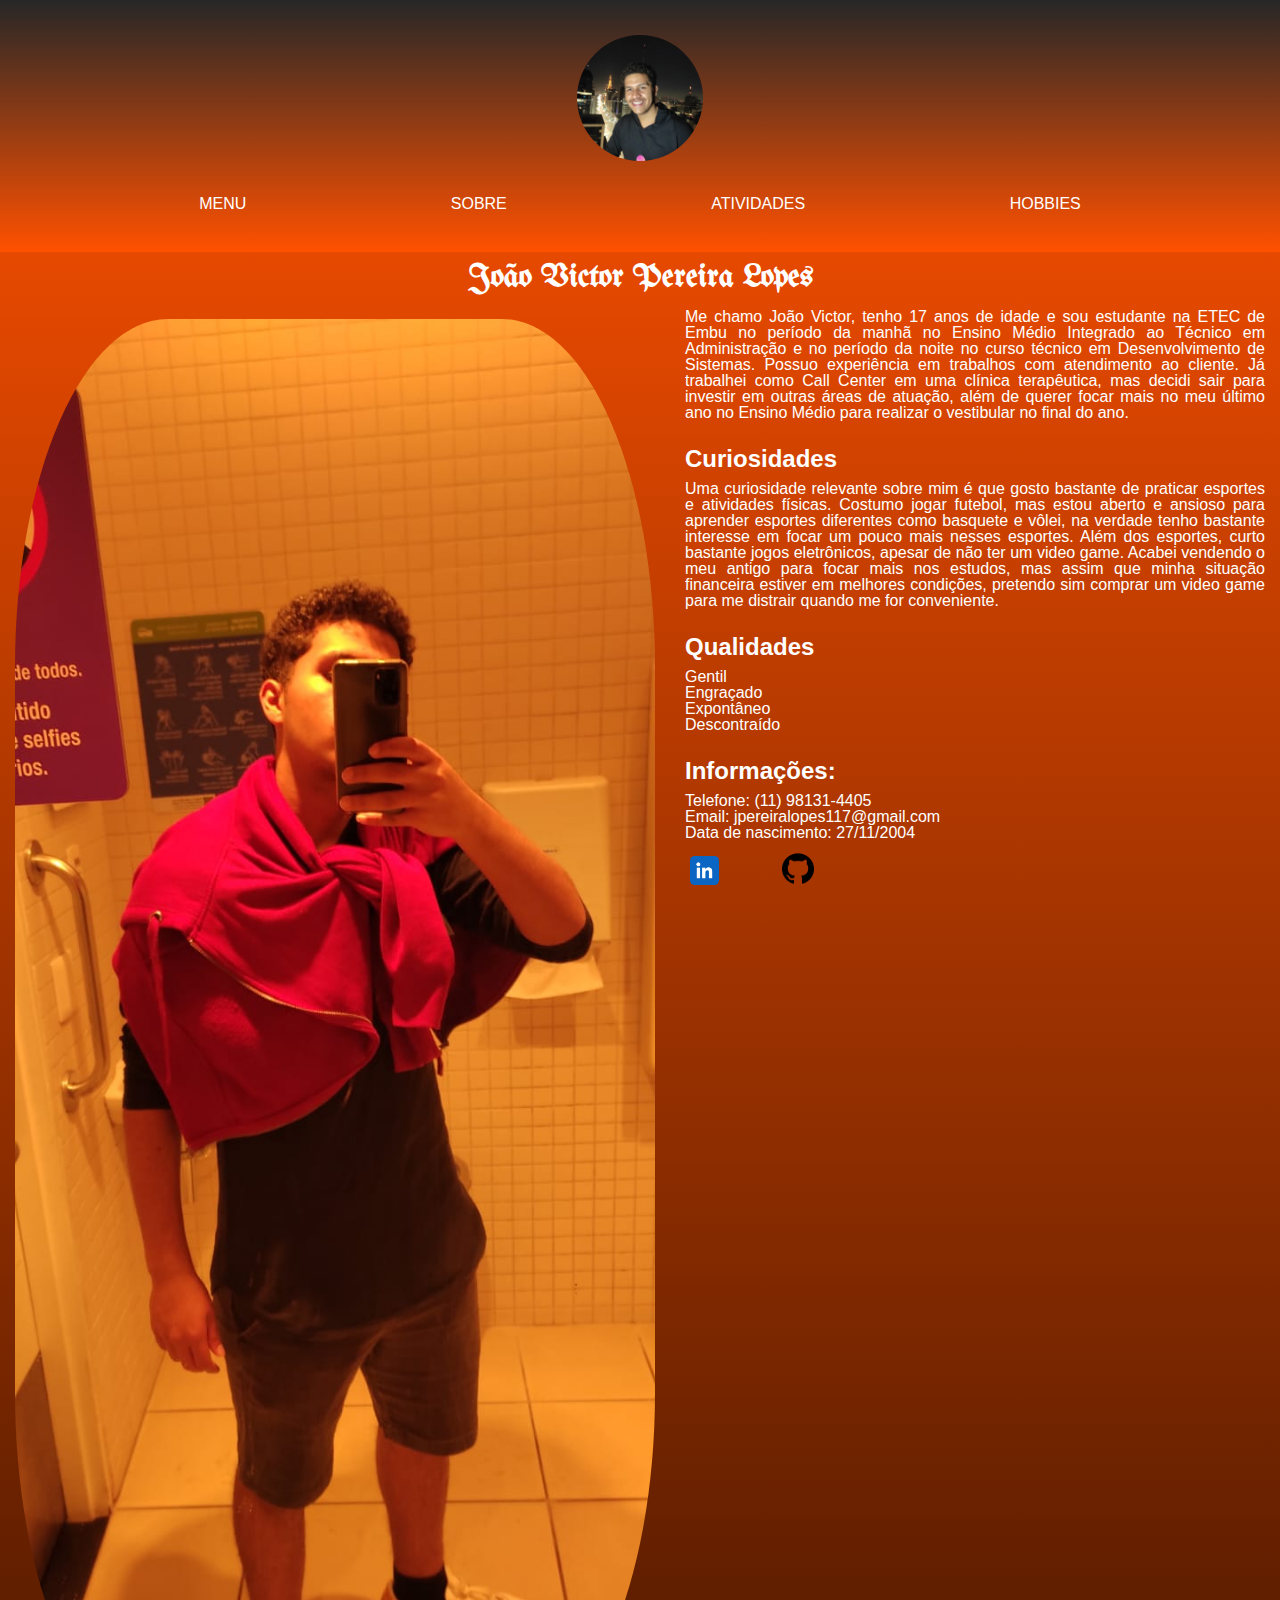
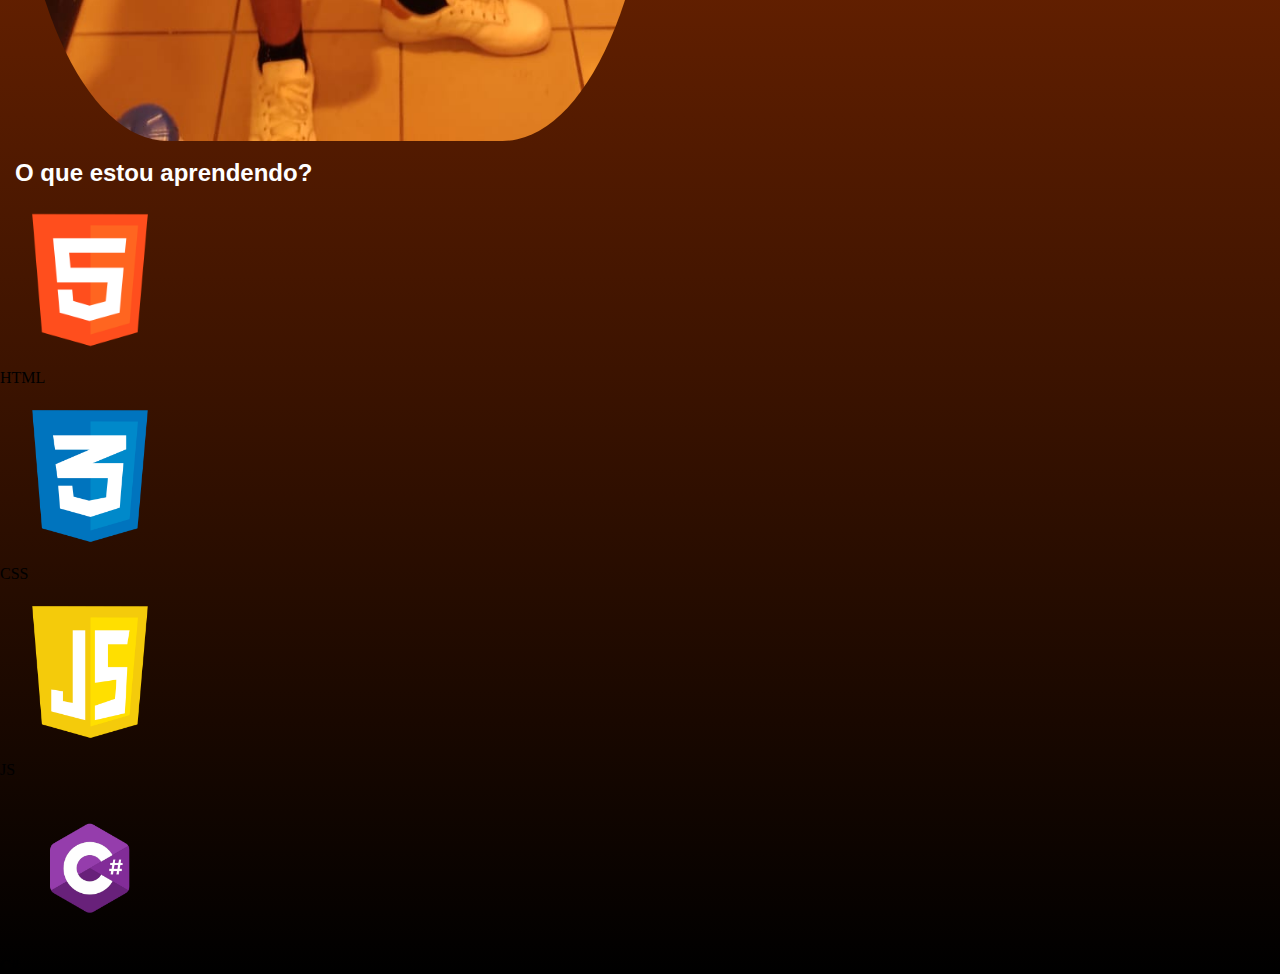
==== commit 32c9cf1c: "Modificando as tecnologias." ====
--- a/index.html
+++ b/index.html
@@ -1,126 +1,129 @@
 <!DOCTYPE html>
 <html lang="en">
-  <head>
-    <meta charset="UTF-8" />
-    <meta http-equiv="X-UA-Compatible" content="IE=edge" />
-    <meta name="viewport" content="width=device-width, initial-scale=1.0" />
-    <script src="JS/script.js"></script>
-    <link rel="stylesheet" href="css/reset.css">
-    <link rel="stylesheet" href="css/style.css" />
-    <title>Portfólio João Victor</title>
-  </head>
-  <body>
 
-    <header> 
-      <img class="img-linkedin" 
-      src="Img/Foto LinkedIn - GitHub.jpeg" 
-      alt="Foto no SESC Paulista."/>
-      
-      <nav>
+<head>
+  <meta charset="UTF-8" />
+  <meta http-equiv="X-UA-Compatible" content="IE=edge" />
+  <meta name="viewport" content="width=device-width, initial-scale=1.0" />
+  <script src="JS/script.js"></script>
+  <link rel="stylesheet" href="css/reset.css">
+  <link rel="stylesheet" href="css/style.css" />
+  <title>Portfólio João Victor</title>
+</head>
+
+<body>
+
+  <header>
+    <img class="img-linkedin" src="Img/Foto LinkedIn - GitHub.jpeg" alt="Foto no SESC Paulista." />
+
+    <nav>
+      <ul>
+        <li>Menu</li>
+        <li>Sobre</li>
+        <li>Atividades</li>
+        <li>Hobbies</li>
+      </ul>
+    </nav>
+  </header>
+
+  <main>
+    <h1>João Victor Pereira Lopes</h1>
+
+    <div class="info">
+      <img class="Foto_corpo" src="Img/Foto Corpo Inteiro.jpeg" alt="Foto corpo." />
+
+
+      <div class="texto">
+        <p>
+          Me chamo João Victor, tenho 17 anos de idade e sou estudante na ETEC de
+          Embu no período da manhã no Ensino Médio Integrado ao Técnico em
+          Administração e no período da noite no curso técnico em Desenvolvimento de
+          Sistemas.
+          Possuo experiência em trabalhos com atendimento ao cliente. Já trabalhei
+          como Call Center em uma clínica terapêutica, mas decidi sair para investir
+          em outras áreas de atuação, além de querer focar mais no meu último ano no
+          Ensino Médio para realizar o vestibular no final do ano.
+        </p>
+        <br>
+
+        <h2>Curiosidades</h2>
+
+        <p>
+          Uma curiosidade relevante sobre mim é que gosto bastante de praticar
+          esportes e atividades físicas. Costumo jogar futebol, mas estou aberto e
+          ansioso para aprender esportes diferentes como basquete e vôlei, na
+          verdade tenho bastante interesse em focar um pouco mais nesses esportes.
+          Além dos esportes, curto bastante jogos eletrônicos, apesar de não ter um
+          video game. Acabei vendendo o meu antigo para focar mais nos estudos, mas
+          assim que minha situação financeira estiver em melhores condições,
+          pretendo sim comprar um video game para me distrair quando me for
+          conveniente.
+        </p>
+        <br>
+
+        <h2>Qualidades</h2>
         <ul>
-          <li>Menu</li>
-          <li>Sobre</li>
-          <li>Atividades</li>
-          <li>Hobbies</li>
+          <li>Gentil</li>
+          <li>Engraçado</li>
+          <li>Expontâneo</li>
+          <li>Descontraído</li>
         </ul>
-      </nav>
-    </header>
+        <br>
 
-    <main>
-      <h1>João Victor Pereira Lopes</h1>
-      <div class="info">
-        <img 
-          class="Foto_corpo"
-          src="Img/Foto Corpo Inteiro.jpeg" 
-          alt="Foto corpo." />
-      <div class="texto">
-          <p>
-            Me chamo João Victor, tenho 17 anos de idade e sou estudante na ETEC de
-            Embu no período da manhã no Ensino Médio Integrado ao Técnico em
-            Administração e no período da noite no curso técnico em Desenvolvimento de
-            Sistemas.
-            Possuo experiência em trabalhos com atendimento ao cliente. Já trabalhei
-            como Call Center em uma clínica terapêutica, mas decidi sair para investir
-            em outras áreas de atuação, além de querer focar mais no meu último ano no
-            Ensino Médio para realizar o vestibular no final do ano.
-          </p>
-          <br>
+        <h2>Informações:</h2>
 
-          <h2>Curiosidades</h2>
+        <ul>
+          <li>Telefone: (11) 98131-4405</li>
+          <li>Email: jpereiralopes117@gmail.com</li>
+          <li>Data de nascimento: 27/11/2004</li>
+        </ul>
 
-          <p>
-            Uma curiosidade relevante sobre mim é que gosto bastante de praticar
-            esportes e atividades físicas. Costumo jogar futebol, mas estou aberto e
-            ansioso para aprender esportes diferentes como basquete e vôlei, na
-            verdade tenho bastante interesse em focar um pouco mais nesses esportes.
-            Além dos esportes, curto bastante jogos eletrônicos, apesar de não ter um
-            video game. Acabei vendendo o meu antigo para focar mais nos estudos, mas
-            assim que minha situação financeira estiver em melhores condições,
-            pretendo sim comprar um video game para me distrair quando me for
-            conveniente.
-          </p>
-          <br>
+        <ul class="linksSociais">
+          <li>
+            <div class="buttonLinkedIn">
+              <a href="https://www.linkedin.com/in/jpereiralopes-0a5109206" target="blank">
+                <img src="Img/Botão LinkedIn.png" alt="Link de acesso para o perfil do LinkedIn.">
+              </a>
+            </div>
+          </li>
+          <li>
+            <div class="buttonGit">
+              <a href="https://github.com/JVictorLopes" target="blank">
+                <img src="Img/Botão GitHub.png" alt="Botão GitHub">
+              </a>
+            </div>
+          </li>
+        </ul>
+      </div>
+    </div>
 
-          <h2>Qualidades</h2>
-          <ul>
-            <li>Gentil</li>
-            <li>Engraçado</li>
-            <li>Expontâneo</li>
-            <li>Descontraído</li>
-          </ul>
-          <br>
-          
-          <h2>Informações:</h2>
+    <div class="Programas">
+      <h2>O que estou aprendendo?</h2>
+      <div class="tecnologias">
+        
+        <figure>
+          <img src="Img/Logo HTML.png" alt="Logo HTML" />
+          <figcaption>HTML</figcaption>
+        </figure>
 
-          <ul>
-            <li>Telefone: (11) 98131-4405</li>
-            <li>Email: jpereiralopes117@gmail.com</li>
-            <li>Data de nascimento: 27/11/2004</li>
-          </ul>
-          
-          <ul class="linksSociais">
-            <div class="buttonLinkedIn"
-              <li>
-              <a href="https://www.linkedin.com/in/jpereiralopes-0a5109206"target="blank"><img src="Img/Botão LinkedIn.png" alt="Link de acesso para o perfil do LinkedIn."></a>
-              </li>
-            </div>
-            <div class="buttonGit"
-              <li>
-              <a 
-              href="https://github.com/JVictorLopes"
-              target="blank"><img src="Img/Botão GitHub.png" alt="Botão GitHub"/>
-              </li>  
-              </a>
-            </div>   
-          </ul>
-        </div>
+        <figure>
+          <img src="Img/Logo CSS.png" alt="Logo CSS" />
+          <figcaption>CSS</figcaption>
+        </figure>
+
+        <figure>
+          <img src="Img/Logo JS.png" alt="Logo JS" />
+          <figcaption>JS</figcaption>
+        </figure>
+
+        <figure>
+          <img src="Img/Csharp Logo.png" alt="Logo C#">
+          <figcaption>C#</figcaption>
+        </figure>
+
       </div>
+    </div>
+  </main>
+</body>
 
-          <h2>O que estou aprendendo?</h2>
-          <div class="Programas"
-          <li>
-            <img 
-              src="Img/Logo HTML.png" 
-              alt="Logo HTML" />
-            <p>HTML</p>
-
-            <img 
-              src="Img/Logo CSS.png" 
-              alt="Logo CSS" />
-            <p>CSS</p>
-
-            <img
-              src="Img/Logo JS.png" 
-              alt="Logo JS" />
-            <p>JS</p>
-
-            <img
-              src="Img/Csharp Logo.png" 
-              alt="Logo C#">
-            <p>C#</p>
-          </li>
-          </div>
-      </div>    
-    </main>
-  </body>
-</html>
+</html>--- a/css/style.css
+++ b/css/style.css
@@ -17,16 +17,9 @@
   border-radius: 50%;
 }
 
-.Foto_corpo {
+.info img {
+  width: 50%;
   border-radius: 25%;
-}
-
-img {
-  width: 10%;
-}
-
-.info img {
-  width: 20%;
 }
 
 main h1 {
@@ -94,11 +87,14 @@
   padding: 2px;
 }
 
-.Programas p, img {
+.Programas.tecnologias figure, img {
+  width: 150px;
+  padding: 15px;
+  display: flex;
   color: white;
-  font-family: 'Lucida Sans', 'Lucida Sans Regular', 'Lucida Grande', 'Lucida Sans Unicode', Geneva, Verdana, sans-serif;
-  display: flex;
 }
 
 
 
+
+
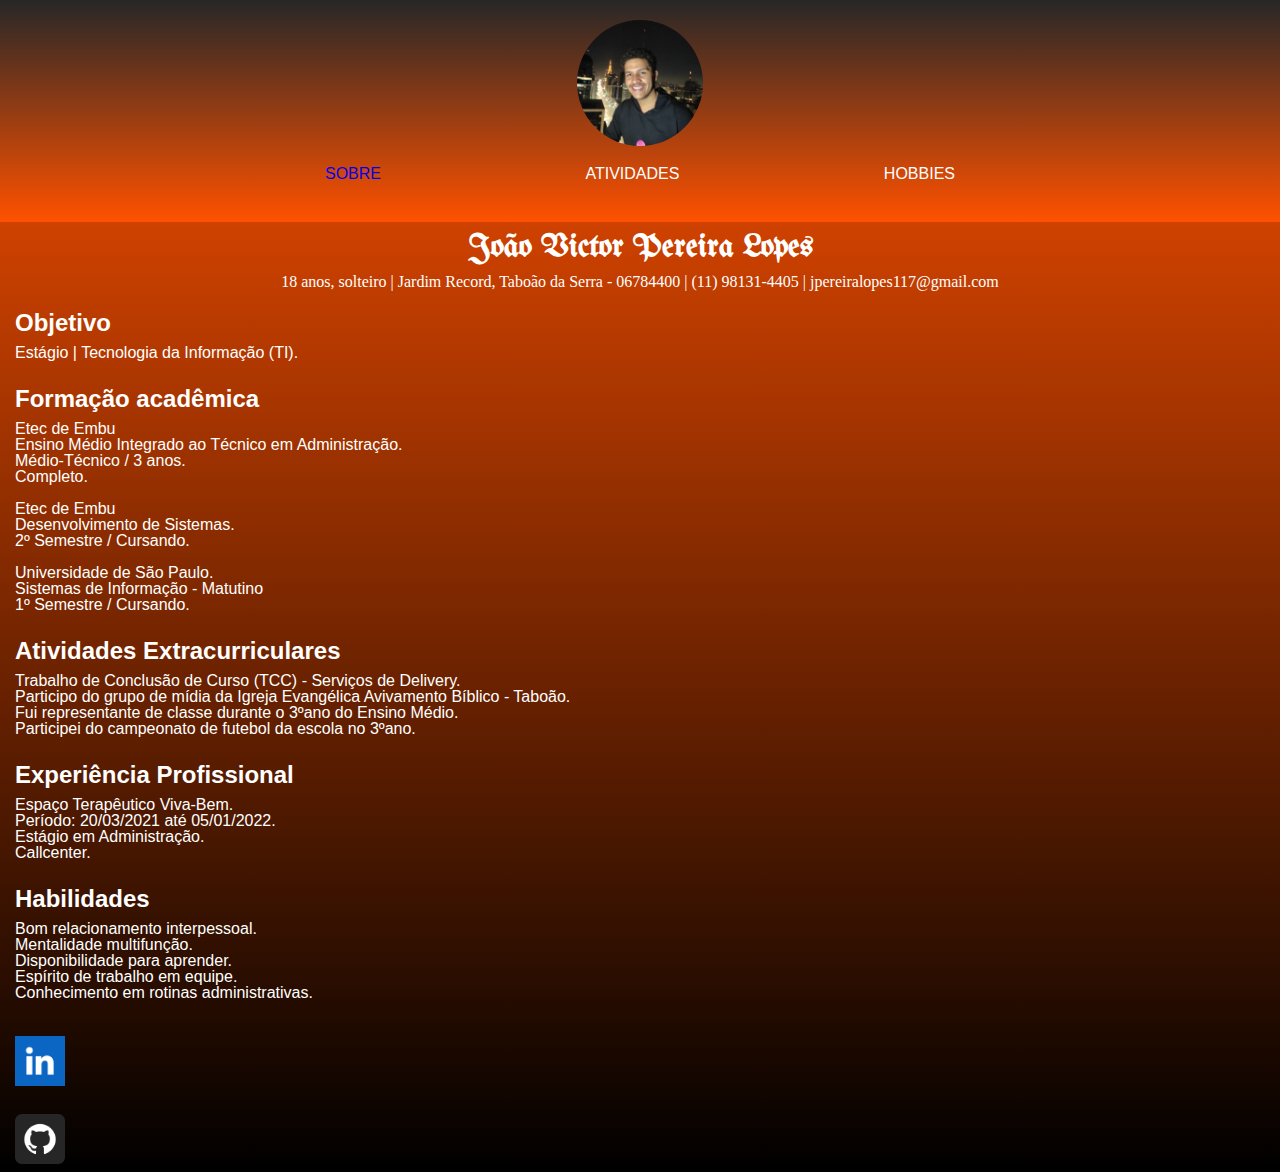
==== commit e088690d: "Atualização.abril" ====
--- a/index.html
+++ b/index.html
@@ -18,8 +18,7 @@
 
     <nav>
       <ul>
-        <li>Menu</li>
-        <li>Sobre</li>
+        <a href="sobre.html" target="blank"><li>Sobre</li></a>
         <li>Atividades</li>
         <li>Hobbies</li>
       </ul>
@@ -29,101 +28,79 @@
   <main>
     <h1>João Victor Pereira Lopes</h1>
 
-    <div class="info">
-      <img class="Foto_corpo" src="Img/Foto Corpo Inteiro.jpeg" alt="Foto corpo." />
+      <div class="texto">
+        <p>18 anos, solteiro | Jardim Record, Taboão da Serra - 06784400 | (11) 98131-4405 | jpereiralopes117@gmail.com</p>
+        <br>
+      </div>  
 
+    <h2>Objetivo</h2>
+    <ul>
+      <li>Estágio | Tecnologia da Informação (TI).</li>
+    </ul>
+    <br>
 
-      <div class="texto">
-        <p>
-          Me chamo João Victor, tenho 17 anos de idade e sou estudante na ETEC de
-          Embu no período da manhã no Ensino Médio Integrado ao Técnico em
-          Administração e no período da noite no curso técnico em Desenvolvimento de
-          Sistemas.
-          Possuo experiência em trabalhos com atendimento ao cliente. Já trabalhei
-          como Call Center em uma clínica terapêutica, mas decidi sair para investir
-          em outras áreas de atuação, além de querer focar mais no meu último ano no
-          Ensino Médio para realizar o vestibular no final do ano.
-        </p>
-        <br>
+    <h2>Formação acadêmica</h2>
+    <ul>
+      <li>Etec de Embu</li>
+      <li>Ensino Médio Integrado ao Técnico em Administração.</li>
+      <li>Médio-Técnico / 3 anos.</li>
+      <li>Completo.</li>
+      <br>
+      <li>Etec de Embu</li>
+      <li>Desenvolvimento de Sistemas.</li>
+      <li>2º Semestre / Cursando.</li>
+      <br>
+      <li>Universidade de São Paulo.</li>
+      <li>Sistemas de Informação - Matutino</li>
+      <li>1º Semestre / Cursando.</li>
+    </ul>
+    <br>
 
-        <h2>Curiosidades</h2>
+    <h2>Atividades Extracurriculares</h2>
+    <ul>
+      <li>Trabalho de Conclusão de Curso (TCC) - Serviços de Delivery.</li>
+      <li>Participo do grupo de mídia da Igreja Evangélica Avivamento Bíblico - Taboão.</li>
+      <li>Fui representante de classe durante o 3ºano do Ensino Médio.</li>
+      <li>Participei do campeonato de futebol da escola no 3ºano.</li>
+    </ul>
+    <br>
 
-        <p>
-          Uma curiosidade relevante sobre mim é que gosto bastante de praticar
-          esportes e atividades físicas. Costumo jogar futebol, mas estou aberto e
-          ansioso para aprender esportes diferentes como basquete e vôlei, na
-          verdade tenho bastante interesse em focar um pouco mais nesses esportes.
-          Além dos esportes, curto bastante jogos eletrônicos, apesar de não ter um
-          video game. Acabei vendendo o meu antigo para focar mais nos estudos, mas
-          assim que minha situação financeira estiver em melhores condições,
-          pretendo sim comprar um video game para me distrair quando me for
-          conveniente.
-        </p>
-        <br>
+    <h2>Experiência Profissional</h2>
+    <ul>
+      <li>Espaço Terapêutico Viva-Bem.</li>
+      <li>Período: 20/03/2021 até 05/01/2022.</li>
+      <li>Estágio em Administração.</li>
+      <li>Callcenter.</li>
+    </ul>
+    <br>
 
-        <h2>Qualidades</h2>
-        <ul>
-          <li>Gentil</li>
-          <li>Engraçado</li>
-          <li>Expontâneo</li>
-          <li>Descontraído</li>
-        </ul>
-        <br>
+    <h2>Habilidades</h2>
+    <ul>
+      <li>Bom relacionamento interpessoal.</li>
+      <li>Mentalidade multifunção.</li>
+      <li>Disponibilidade para aprender.</li>
+      <li>Espírito de trabalho em equipe.</li>
+      <li>Conhecimento em rotinas administrativas.</li>
+    </ul>
 
-        <h2>Informações:</h2>
+    <ul class="linksSociais">
+      <li>
+        <div class="buttonLinkedIn">
+          <a href="https://www.linkedin.com/in/jpereiralopes-0a5109206" target="blank">
+            <img src="Img/Botão LinkedIn.png" alt="Link de acesso para o perfil do LinkedIn.">
+          </a>
+        </div>
+      </li>
 
-        <ul>
-          <li>Telefone: (11) 98131-4405</li>
-          <li>Email: jpereiralopes117@gmail.com</li>
-          <li>Data de nascimento: 27/11/2004</li>
-        </ul>
+      <li>
+        <div class="buttonGit">
+          <a href="https://github.com/JVictorLopes" target="blank">
+            <img src="Img/Botão GitHub Branco.png" alt="Botão GitHub">
+          </a>
+        </div>
+      </li>
+    </ul>
 
-        <ul class="linksSociais">
-          <li>
-            <div class="buttonLinkedIn">
-              <a href="https://www.linkedin.com/in/jpereiralopes-0a5109206" target="blank">
-                <img src="Img/Botão LinkedIn.png" alt="Link de acesso para o perfil do LinkedIn.">
-              </a>
-            </div>
-          </li>
-          <li>
-            <div class="buttonGit">
-              <a href="https://github.com/JVictorLopes" target="blank">
-                <img src="Img/Botão GitHub.png" alt="Botão GitHub">
-              </a>
-            </div>
-          </li>
-        </ul>
-      </div>
-    </div>
-
-    <div class="Programas">
-      <h2>O que estou aprendendo?</h2>
-      <div class="tecnologias">
-        
-        <figure>
-          <img src="Img/Logo HTML.png" alt="Logo HTML" />
-          <figcaption>HTML</figcaption>
-        </figure>
-
-        <figure>
-          <img src="Img/Logo CSS.png" alt="Logo CSS" />
-          <figcaption>CSS</figcaption>
-        </figure>
-
-        <figure>
-          <img src="Img/Logo JS.png" alt="Logo JS" />
-          <figcaption>JS</figcaption>
-        </figure>
-
-        <figure>
-          <img src="Img/Csharp Logo.png" alt="Logo C#">
-          <figcaption>C#</figcaption>
-        </figure>
-
-      </div>
-    </div>
-  </main>
 </body>
 
 </html>--- a/css/style.css
+++ b/css/style.css
@@ -17,11 +17,6 @@
   border-radius: 50%;
 }
 
-.info img {
-  width: 50%;
-  border-radius: 25%;
-}
-
 main h1 {
   text-align: center;
   color: white;
@@ -29,20 +24,8 @@
   font-family: 'Old';
 }
 
-.info {
-  color: white;
-  display: flex;
-}
-
-.linksSociais {
-  width: 50%;
-  display: flex;
-}
-
-
 header { /*o header é um div, só que com nome diferente para separar quais partes do site estaremos mexendo*/
-  background-image: 
-  linear-gradient(180deg, rgb(255, 255, 255), rgb(255, 81, 0) );
+  background-image: linear-gradient(180deg, rgb(255, 255, 255), rgb(255, 81, 0) );
   padding: 20px 10px;
 }
 
@@ -66,8 +49,8 @@
 header nav li:hover {
   color: rgb(255, 94, 0);
   background-color: rgb(39, 39, 39);
-  transition: 0.5s;
-  padding: 18px 70px;
+  transition: 0.8s;
+  padding: 20px 80px;
 }
 
 .info p, h1, h2, ul {
@@ -77,24 +60,17 @@
   color: white;
 }
 
-.buttonLinkedIn img {
-  width: 30%;
-  padding: 5px;
+p {
+  color: white
 }
 
-.buttonGit img {
-  width: 15%;
-  padding: 2px;
+.texto {
+  text-align: center;
 }
 
-.Programas.tecnologias figure, img {
-  width: 150px;
-  padding: 15px;
-  display: flex;
-  color: white;
+.linksSociais img {
+  padding-top: 25px;
+  width: 50px;
+  justify-content: space-evenly;
 }
 
-
-
-
-
